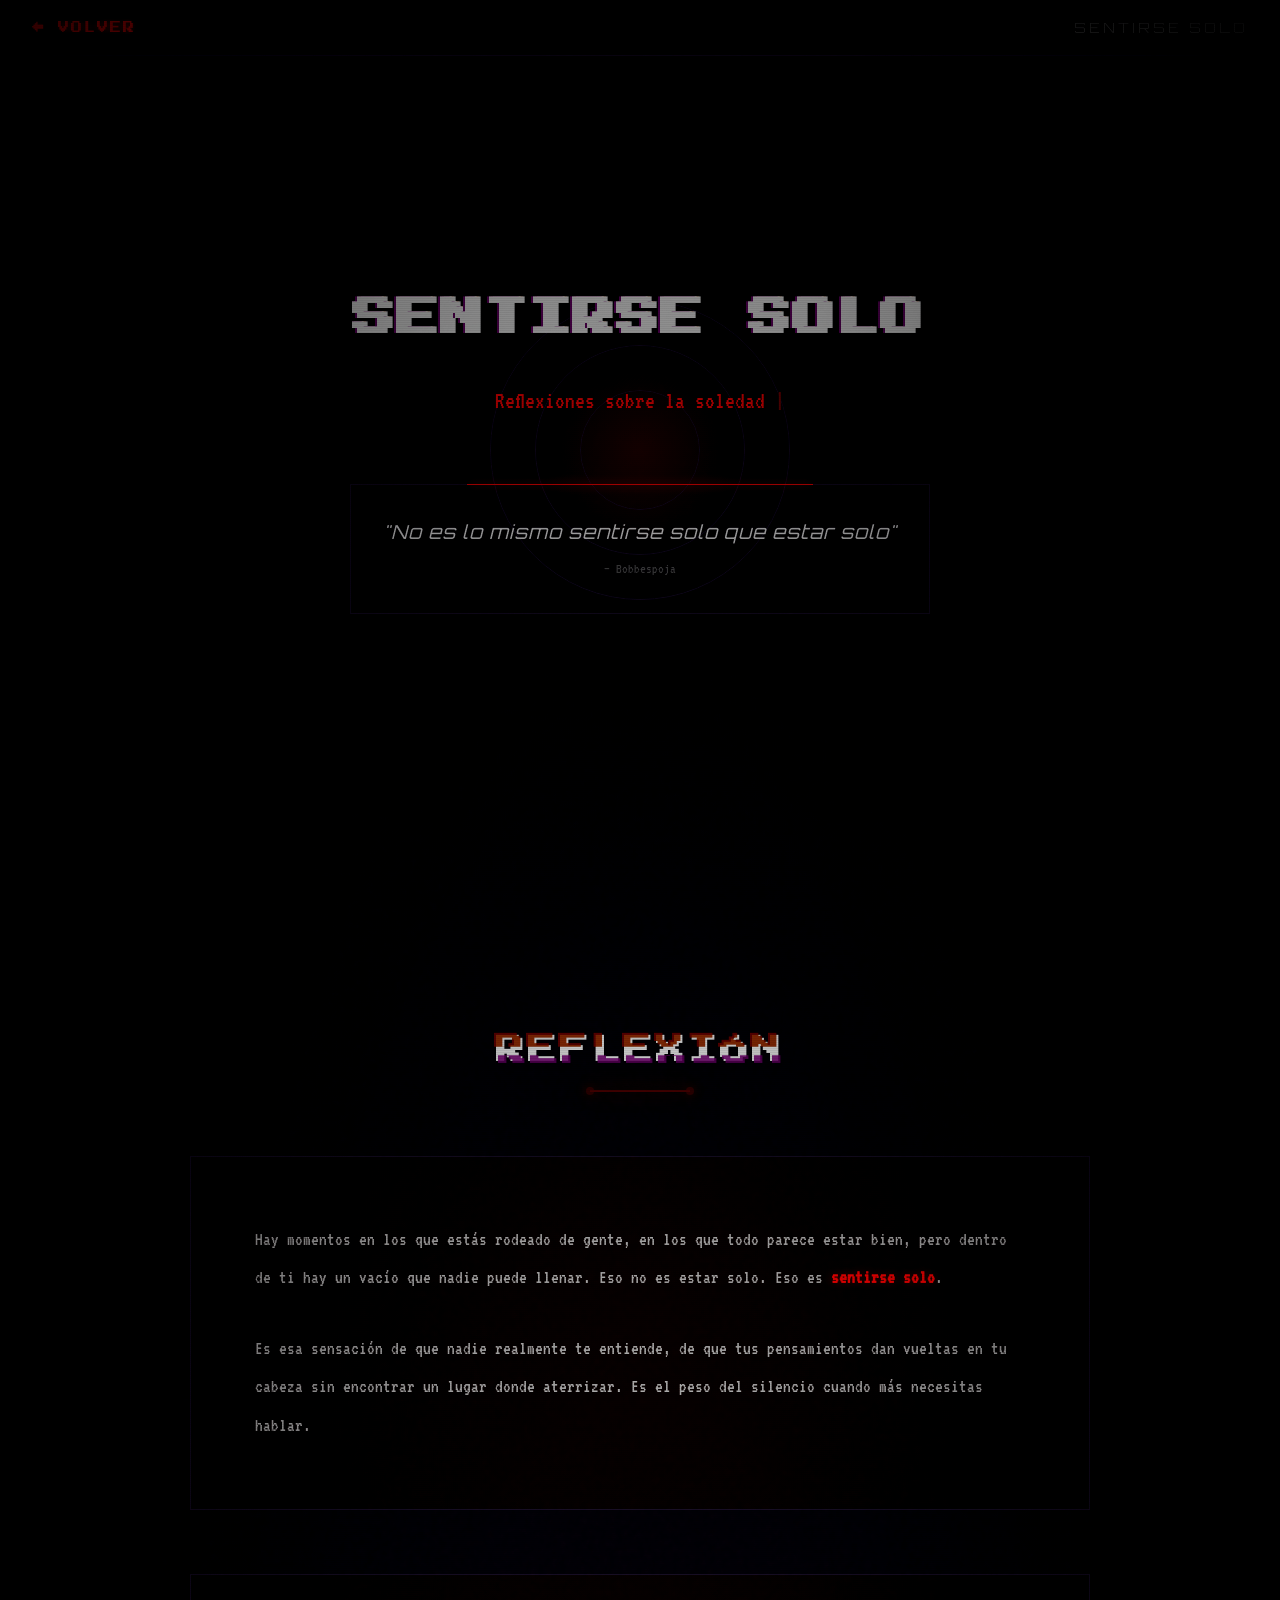
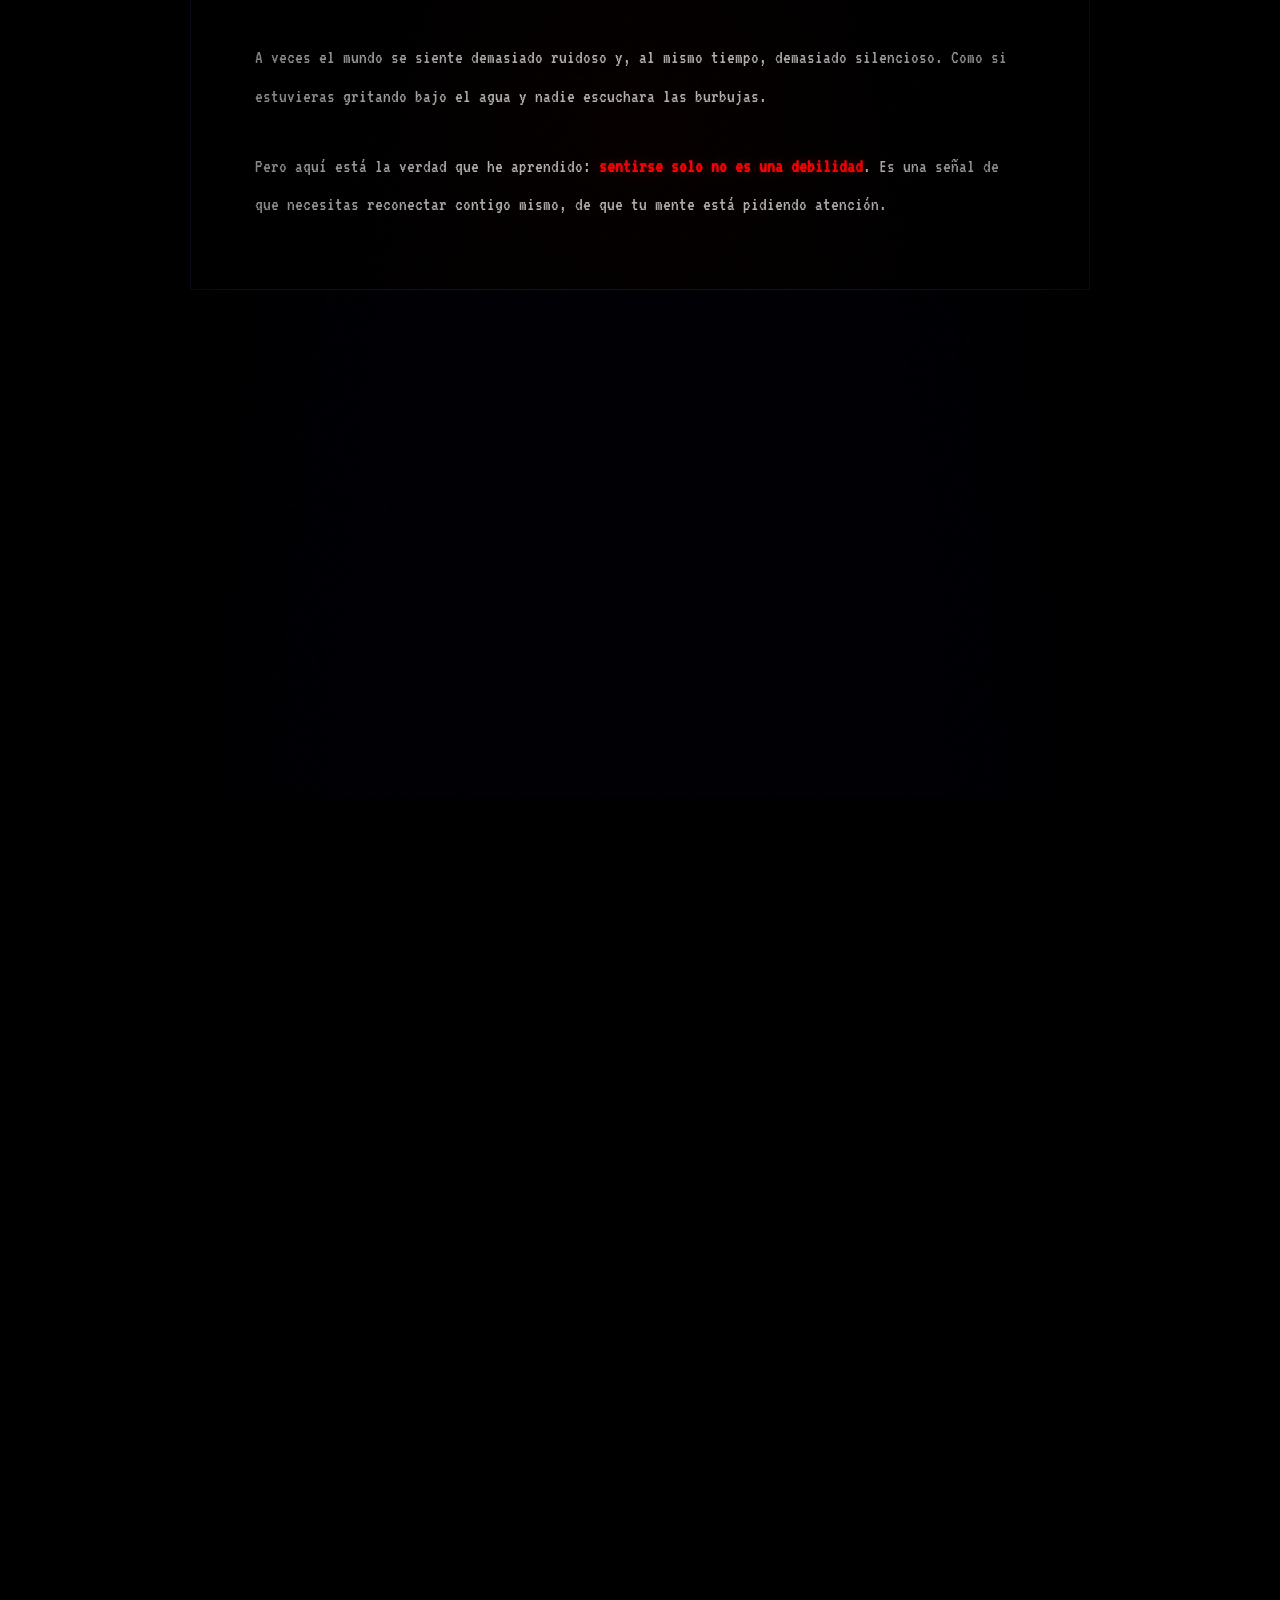
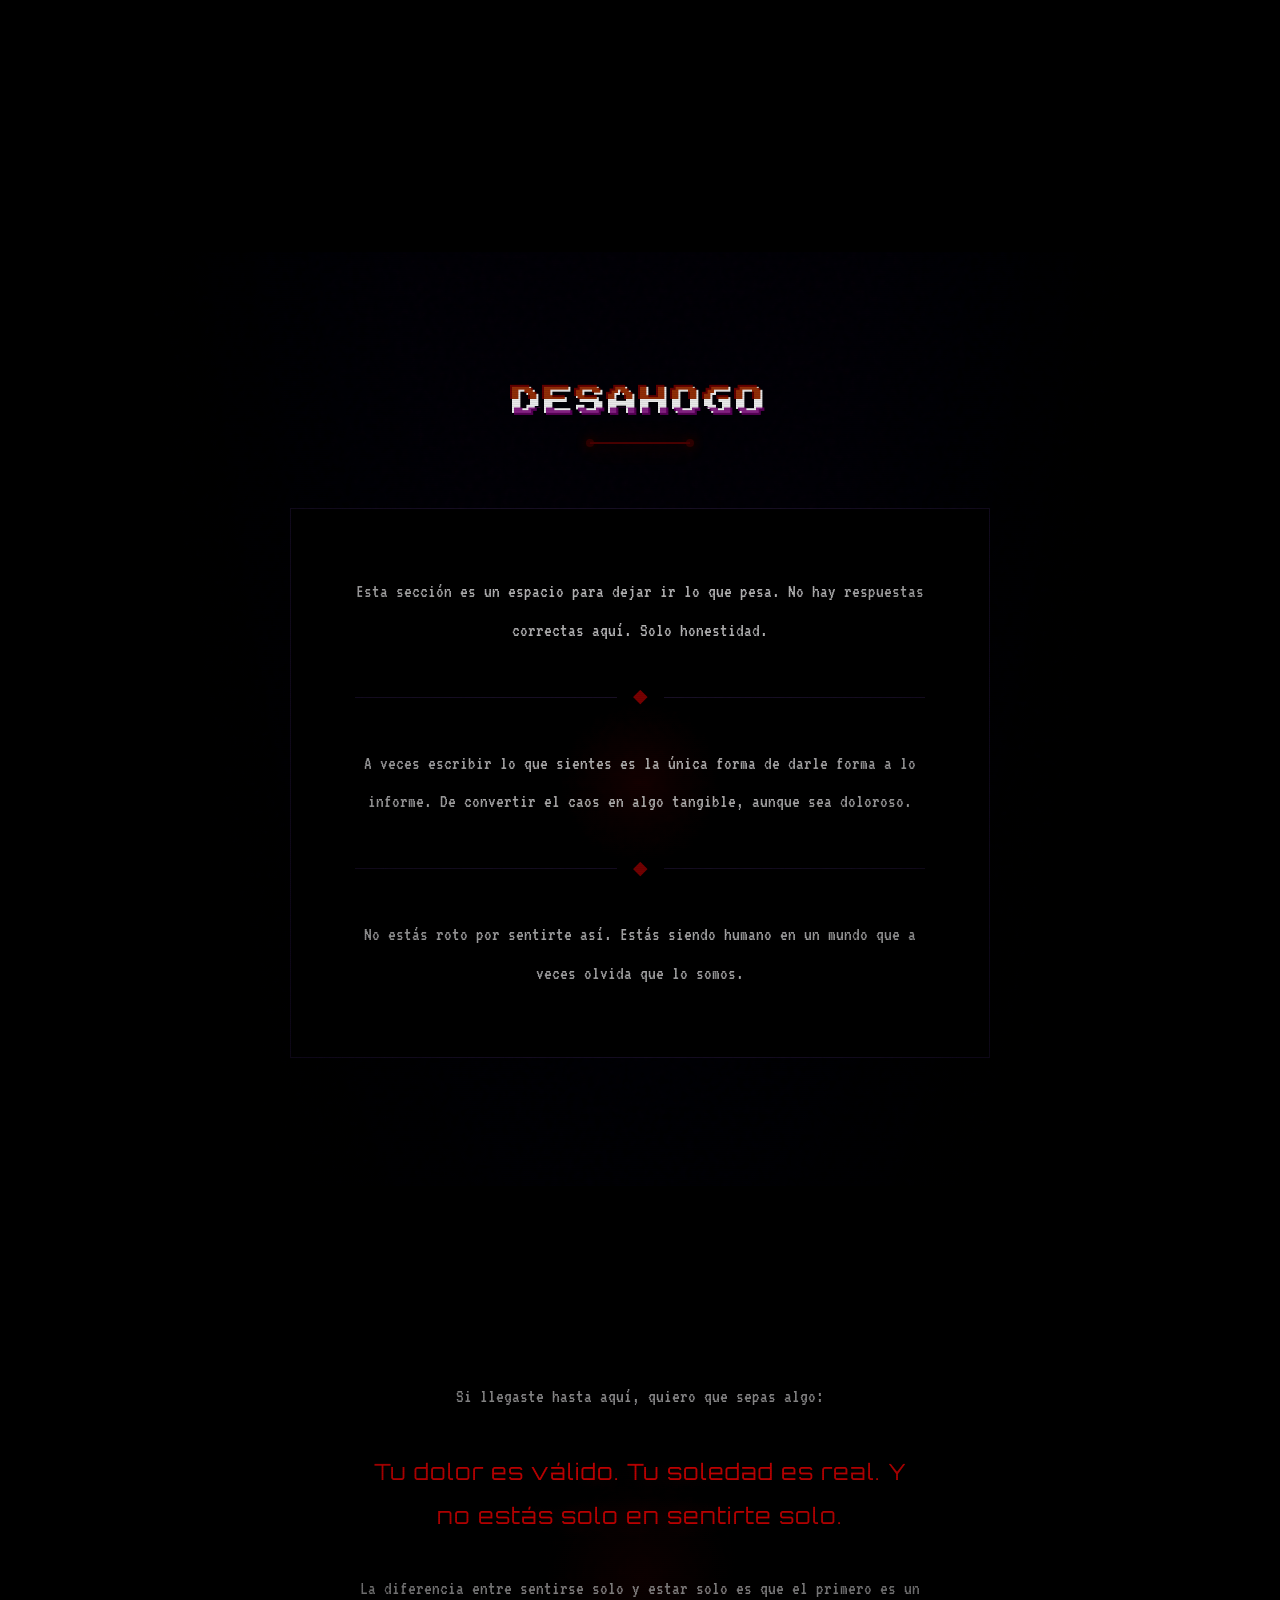
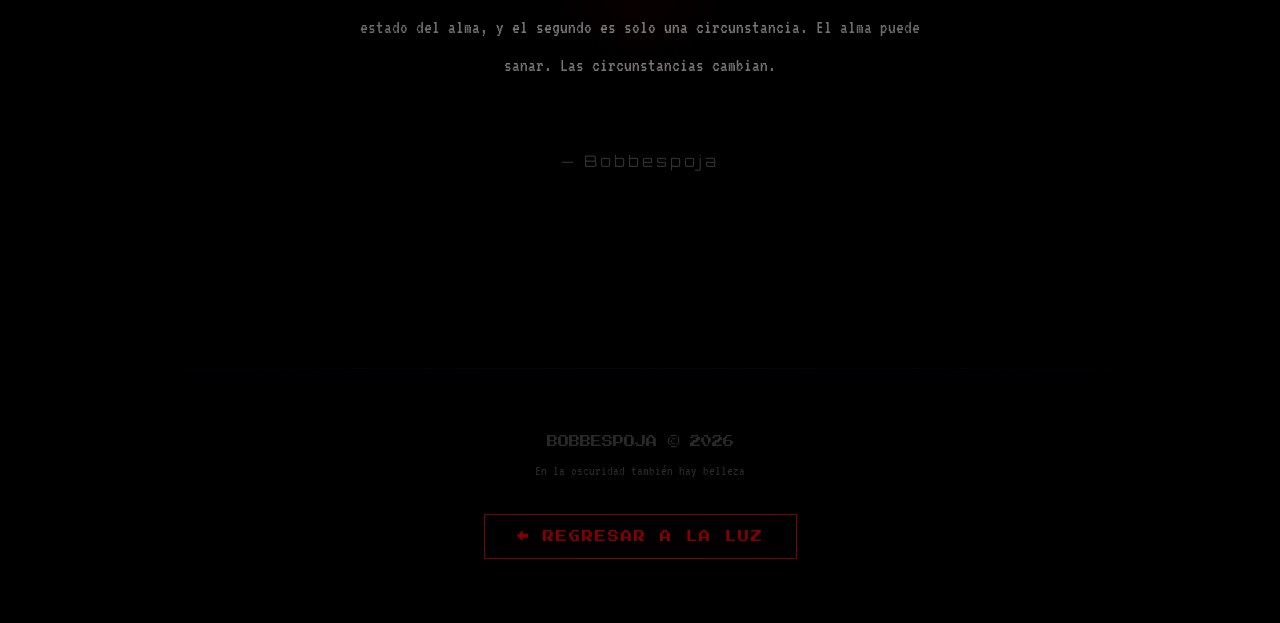
==== negative-page/html/index.html @ 1a0e8d16 "Add files via upload" ====
<!DOCTYPE html>
<html lang="es">
<head>
    <meta charset="UTF-8">
    <meta name="viewport" content="width=device-width, initial-scale=1.0">
    <title>BOBBESPOJA - SENTIRSE SOLO</title>
    <link rel="stylesheet" href="../css/reset.css">
    <link rel="stylesheet" href="../css/main.css">
    <link rel="stylesheet" href="../css/animations.css">
    <link rel="stylesheet" href="../css/glitch.css">
    <link rel="preconnect" href="https://fonts.googleapis.com">
    <link href="https://fonts.googleapis.com/css2?family=VT323&family=Press+Start+2P&family=Orbitron:wght@400;700;900&family=Creepster&display=swap" rel="stylesheet">
</head>
<body>
    <!-- Canvas de partículas oscuras -->
    <canvas id="particle-canvas"></canvas>

    <!-- Overlay de scanlines -->
    <div class="scanlines"></div>

    <!-- Overlay de vignette oscuro -->
    <div class="vignette-dark"></div>

    <!-- Overlay de estática -->
    <div class="static-overlay"></div>

    <!-- Barra de navegación -->
    <nav class="navbar">
        <a href="../../positive-page/html/index.html" class="nav-logo" data-text="← VOLVER">← VOLVER</a>
        <div class="nav-title">SENTIRSE SOLO</div>
    </nav>

    <!-- SECCIÓN HERO OSCURO -->
    <section id="home" class="hero-dark">
        <div class="hero-content">
            <h1 class="glitch-title-dark" data-text="SENTIRSE SOLO">SENTIRSE SOLO</h1>
            <p class="hero-subtitle-dark">
                <span class="typing-text-dark"></span>
                <span class="cursor-dark">|</span>
            </p>
            <div class="hero-quote">
                <p>"No es lo mismo sentirse solo que estar solo"</p>
                <span class="quote-author">— Bobbespoja</span>
            </div>
        </div>
        <div class="hero-visual-dark">
            <div class="void-orb"></div>
            <div class="void-rings">
                <div class="ring"></div>
                <div class="ring"></div>
                <div class="ring"></div>
            </div>
        </div>
    </section>

    <!-- SECCIÓN REFLEXIÓN -->
    <section id="reflection" class="reflection">
        <div class="section-header-dark">
            <h2 class="section-title-dark glitch-text" data-text="REFLEXIÓN">REFLEXIÓN</h2>
            <div class="section-line-dark"></div>
        </div>
        <div class="reflection-container">
            <div class="reflection-card">
                <div class="card-aura"></div>
                <div class="reflection-content">
                    <p class="reflection-text">
                        Hay momentos en los que estás rodeado de gente, en los que todo parece estar bien, pero dentro de ti hay un vacío que nadie puede llenar. Eso no es estar solo. Eso es <span class="highlight">sentirse solo</span>.
                    </p>
                    <p class="reflection-text">
                        Es esa sensación de que nadie realmente te entiende, de que tus pensamientos dan vueltas en tu cabeza sin encontrar un lugar donde aterrizar. Es el peso del silencio cuando más necesitas hablar.
                    </p>
                </div>
            </div>

            <div class="reflection-card">
                <div class="card-aura"></div>
                <div class="reflection-content">
                    <p class="reflection-text">
                        A veces el mundo se siente demasiado ruidoso y, al mismo tiempo, demasiado silencioso. Como si estuvieras gritando bajo el agua y nadie escuchara las burbujas.
                    </p>
                    <p class="reflection-text">
                        Pero aquí está la verdad que he aprendido: <span class="highlight">sentirse solo no es una debilidad</span>. Es una señal de que necesitas reconectar contigo mismo, de que tu mente está pidiendo atención.
                    </p>
                </div>
            </div>

            <div class="reflection-card">
                <div class="card-aura"></div>
                <div class="reflection-content">
                    <p class="reflection-text">
                        La soledad emocional es compleja. Puedes estar en una fiesta llena de gente riendo y, sin embargo, sentir que eres un espectador de tu propia vida.
                    </p>
                    <p class="reflection-text">
                        Es en esos momentos cuando más necesitamos ser honestos con nosotros mismos. Reconocer que algo no está bien es el primer paso para sanarlo.
                    </p>
                </div>
            </div>
        </div>
    </section>

    <!-- SECCIÓN PENSAMIENTOS -->
    <section id="thoughts" class="thoughts">
        <div class="section-header-dark">
            <h2 class="section-title-dark glitch-text" data-text="PENSAMIENTOS">PENSAMIENTOS</h2>
            <div class="section-line-dark"></div>
        </div>
        <div class="thoughts-container">
            <div class="thought-item">
                <div class="thought-number">01</div>
                <div class="thought-content">
                    <h3>LA MÁSCARA</h3>
                    <p>Aprendemos a sonreír cuando queremos llorar. A decir "estoy bien" cuando todo se derrumba. La máscara social nos protege, pero también nos encierra.</p>
                </div>
            </div>

            <div class="thought-item">
                <div class="thought-number">02</div>
                <div class="thought-content">
                    <h3>EL RUIDO INTERNO</h3>
                    <p>La mente puede ser tu mejor aliada o tu peor enemiga. Cuando los pensamientos negativos se acumulan sin salida, el silencio se vuelve ensordecedor.</p>
                </div>
            </div>

            <div class="thought-item">
                <div class="thought-number">03</div>
                <div class="thought-content">
                    <h3>LA EXPECTATIVA</h3>
                    <p>Sentimos que debemos ser fuertes siempre. Que mostrar vulnerabilidad es mostrar debilidad. Pero la verdadera fortaleza está en admitir que no estamos bien.</p>
                </div>
            </div>

            <div class="thought-item">
                <div class="thought-number">04</div>
                <div class="thought-content">
                    <h3>LA CONEXIÓN PERDIDA</h3>
                    <p>En una era de hiperconectividad, nunca hemos estado tan desconectados emocionalmente. Los likes no reemplazan las conversaciones reales.</p>
                </div>
            </div>

            <div class="thought-item">
                <div class="thought-number">05</div>
                <div class="thought-content">
                    <h3>EL CICLO</h3>
                    <p>La soledad puede volverse un ciclo: te sientes solo, te aíslas, te sientes más solo. Romper ese ciclo requiere un paso valiente hacia afuera.</p>
                </div>
            </div>

            <div class="thought-item">
                <div class="thought-number">06</div>
                <div class="thought-content">
                    <h3>LA ESPERANZA</h3>
                    <p>Incluso en la oscuridad más profunda, hay una chispa. El hecho de que estés leyendo esto significa que buscas entender, y eso ya es un comienzo.</p>
                </div>
            </div>
        </div>
    </section>

    <!-- SECCIÓN DESAHOGO -->
    <section id="vent" class="vent">
        <div class="section-header-dark">
            <h2 class="section-title-dark glitch-text" data-text="DESAHOGO">DESAHOGO</h2>
            <div class="section-line-dark"></div>
        </div>
        <div class="vent-container">
            <div class="vent-box">
                <div class="vent-glow"></div>
                <p class="vent-text">
                    Esta sección es un espacio para dejar ir lo que pesa. No hay respuestas correctas aquí. Solo honestidad.
                </p>
                <div class="vent-divider">
                    <span></span>
                    <span>◆</span>
                    <span></span>
                </div>
                <p class="vent-text">
                    A veces escribir lo que sientes es la única forma de darle forma a lo informe. De convertir el caos en algo tangible, aunque sea doloroso.
                </p>
                <div class="vent-divider">
                    <span></span>
                    <span>◆</span>
                    <span></span>
                </div>
                <p class="vent-text">
                    No estás roto por sentirte así. Estás siendo humano en un mundo que a veces olvida que lo somos.
                </p>
            </div>
        </div>
    </section>

    <!-- SECCIÓN MENSAJE FINAL -->
    <section id="message" class="message-final">
        <div class="message-container">
            <div class="message-glow"></div>
            <p class="message-text">
                Si llegaste hasta aquí, quiero que sepas algo:
            </p>
            <p class="message-text highlight-message">
                Tu dolor es válido. Tu soledad es real. Y no estás solo en sentirte solo.
            </p>
            <p class="message-text">
                La diferencia entre sentirse solo y estar solo es que el primero es un estado del alma, y el segundo es solo una circunstancia. El alma puede sanar. Las circunstancias cambian.
            </p>
            <div class="message-signature">
                <span>— Bobbespoja</span>
            </div>
        </div>
    </section>

    <!-- FOOTER OSCURO -->
    <footer class="footer-dark">
        <div class="footer-content">
            <p class="footer-text">BOBBESPOJA © 2026</p>
            <p class="footer-sub">En la oscuridad también hay belleza</p>
        </div>
        <a href="../../positive-page/html/index.html" class="back-link">
            <span>← REGRESAR A LA LUZ</span>
        </a>
    </footer>

    <!-- SCRIPTS -->
    <script src="../js/particles-dark.js"></script>
    <script src="../js/typing-dark.js"></script>
    <script src="../js/scroll-animations-dark.js"></script>
    <script src="../js/glitch-effects-dark.js"></script>
    <script src="../js/main-dark.js"></script>
</body>
</html>
---- negative-page/css/main.css ----
/* ============================================
   BOBBESPOJA - NEGATIVE MAIN CSS
   Estilo Oscuro / Yabujin Dark - Página Negativa
   ============================================ */

:root {
    /* Paleta de colores oscuros */
    --color-bg: #050508;
    --color-bg-secondary: #0a0a10;
    --color-primary: #8b0000;
    --color-secondary: #4a0080;
    --color-tertiary: #1a0033;
    --color-accent: #ff0040;
    --color-warm: #ff3300;
    --color-text: #b0b0b0;
    --color-text-dim: #555555;
    --color-text-bright: #e0e0e0;
    --color-border: #1a1a2e;

    /* Fuentes */
    --font-pixel: 'Press Start 2P', cursive;
    --font-mono: 'VT323', monospace;
    --font-futuristic: 'Orbitron', sans-serif;
    --font-creepy: 'Creepster', cursive;

    /* Espaciado */
    --space-xs: 0.5rem;
    --space-sm: 1rem;
    --space-md: 2rem;
    --space-lg: 4rem;
    --space-xl: 8rem;

    /* Transiciones */
    --transition-fast: 0.2s ease;
    --transition-medium: 0.4s ease;
    --transition-slow: 0.8s ease;
}

/* ===== BODY & OVERLAYS ===== */
body {
    background-color: var(--color-bg);
    color: var(--color-text);
    font-family: var(--font-mono);
    overflow-x: hidden;
    min-height: 100vh;
    position: relative;
}

/* Scanlines overlay */
.scanlines {
    position: fixed;
    top: 0;
    left: 0;
    width: 100%;
    height: 100%;
    pointer-events: none;
    z-index: 9999;
    background: repeating-linear-gradient(
        0deg,
        rgba(0, 0, 0, 0.15) 0px,
        rgba(0, 0, 0, 0.15) 1px,
        transparent 1px,
        transparent 2px
    );
    opacity: 0.4;
}

/* Vignette overlay oscuro */
.vignette-dark {
    position: fixed;
    top: 0;
    left: 0;
    width: 100%;
    height: 100%;
    pointer-events: none;
    z-index: 9998;
    background: radial-gradient(
        ellipse at center,
        transparent 0%,
        transparent 30%,
        rgba(0, 0, 0, 0.8) 100%
    );
}

/* Static overlay */
.static-overlay {
    position: fixed;
    top: 0;
    left: 0;
    width: 100%;
    height: 100%;
    pointer-events: none;
    z-index: 9997;
    opacity: 0.02;
    background-image: url("data:image/svg+xml,%3Csvg viewBox='0 0 200 200' xmlns='http://www.w3.org/2000/svg'%3E%3Cfilter id='noiseFilter'%3E%3CfeTurbulence type='fractalNoise' baseFrequency='0.9' numOctaves='4' stitchTiles='stitch'/%3E%3C/filter%3E%3Crect width='100%25' height='100%25' filter='url(%23noiseFilter)'/%3E%3C/svg%3E");
    animation: static-flicker 0.1s infinite;
}

@keyframes static-flicker {
    0%, 100% { opacity: 0.02; }
    50% { opacity: 0.03; }
}

/* Particle canvas */
#particle-canvas {
    position: fixed;
    top: 0;
    left: 0;
    width: 100%;
    height: 100%;
    z-index: 0;
    pointer-events: none;
}

/* ===== NAVBAR ===== */
.navbar {
    position: fixed;
    top: 0;
    left: 0;
    width: 100%;
    padding: var(--space-sm) var(--space-md);
    display: flex;
    justify-content: space-between;
    align-items: center;
    z-index: 1000;
    background: rgba(5, 5, 8, 0.9);
    backdrop-filter: blur(10px);
    border-bottom: 1px solid var(--color-border);
}

.nav-logo {
    font-family: var(--font-pixel);
    font-size: 0.7rem;
    color: var(--color-accent);
    text-shadow: 0 0 10px var(--color-accent);
    letter-spacing: 2px;
    transition: var(--transition-fast);
}

.nav-logo:hover {
    color: var(--color-primary);
    text-shadow: 0 0 20px var(--color-primary);
}

.nav-title {
    font-family: var(--font-futuristic);
    font-size: 0.9rem;
    color: var(--color-text-dim);
    letter-spacing: 3px;
}

/* ===== HERO DARK ===== */
.hero-dark {
    min-height: 100vh;
    display: flex;
    align-items: center;
    justify-content: center;
    position: relative;
    padding: var(--space-xl) var(--space-md);
    z-index: 1;
    background: linear-gradient(180deg, var(--color-bg) 0%, var(--color-bg-secondary) 100%);
}

.hero-content {
    text-align: center;
    max-width: 800px;
    position: relative;
    z-index: 2;
}

.glitch-title-dark {
    font-family: var(--font-pixel);
    font-size: clamp(1.2rem, 4vw, 2.5rem);
    color: var(--color-text-bright);
    margin-bottom: var(--space-md);
    position: relative;
    letter-spacing: 4px;
}

.hero-subtitle-dark {
    font-family: var(--font-mono);
    font-size: clamp(1rem, 3vw, 1.5rem);
    color: var(--color-text-dim);
    margin-bottom: var(--space-lg);
    min-height: 2rem;
}

.typing-text-dark {
    color: var(--color-accent);
}

.cursor-dark {
    color: var(--color-primary);
    animation: blink 1s infinite;
}

@keyframes blink {
    0%, 50% { opacity: 1; }
    51%, 100% { opacity: 0; }
}

.hero-quote {
    margin-top: var(--space-lg);
    padding: var(--space-md);
    border: 1px solid var(--color-border);
    position: relative;
}

.hero-quote::before {
    content: '';
    position: absolute;
    top: -1px;
    left: 20%;
    width: 60%;
    height: 1px;
    background: var(--color-accent);
    box-shadow: 0 0 10px var(--color-accent);
}

.hero-quote p {
    font-family: var(--font-futuristic);
    font-size: clamp(0.9rem, 2.5vw, 1.2rem);
    color: var(--color-text-bright);
    font-style: italic;
    letter-spacing: 1px;
    margin-bottom: var(--space-xs);
}

.quote-author {
    font-family: var(--font-mono);
    font-size: 0.9rem;
    color: var(--color-text-dim);
}

.hero-visual-dark {
    position: absolute;
    width: 100%;
    height: 100%;
    top: 0;
    left: 0;
    pointer-events: none;
    z-index: 1;
    display: flex;
    align-items: center;
    justify-content: center;
}

.void-orb {
    width: 200px;
    height: 200px;
    border-radius: 50%;
    background: radial-gradient(circle, var(--color-primary) 0%, transparent 70%);
    opacity: 0.3;
    animation: void-pulse 4s ease-in-out infinite;
}

@keyframes void-pulse {
    0%, 100% { transform: scale(1); opacity: 0.3; }
    50% { transform: scale(1.3); opacity: 0.1; }
}

.void-rings {
    position: absolute;
    width: 300px;
    height: 300px;
}

.ring {
    position: absolute;
    border: 1px solid var(--color-border);
    border-radius: 50%;
    top: 50%;
    left: 50%;
    transform: translate(-50%, -50%);
}

.ring:nth-child(1) {
    width: 100%;
    height: 100%;
    animation: ring-expand 6s ease-in-out infinite;
}

.ring:nth-child(2) {
    width: 70%;
    height: 70%;
    animation: ring-expand 6s ease-in-out infinite 2s;
}

.ring:nth-child(3) {
    width: 40%;
    height: 40%;
    animation: ring-expand 6s ease-in-out infinite 4s;
}

@keyframes ring-expand {
    0% { transform: translate(-50%, -50%) scale(0.8); opacity: 0.5; }
    50% { transform: translate(-50%, -50%) scale(1.2); opacity: 0.2; }
    100% { transform: translate(-50%, -50%) scale(0.8); opacity: 0.5; }
}

/* ===== SECTIONS GENERALES ===== */
section {
    padding: var(--space-xl) var(--space-md);
    position: relative;
    z-index: 1;
}

.section-header-dark {
    text-align: center;
    margin-bottom: var(--space-lg);
}

.section-title-dark {
    font-family: var(--font-pixel);
    font-size: clamp(1rem, 3.5vw, 1.8rem);
    color: var(--color-text-bright);
    margin-bottom: var(--space-sm);
    letter-spacing: 3px;
}

.section-line-dark {
    width: 100px;
    height: 2px;
    background: var(--color-primary);
    margin: 0 auto;
    box-shadow: 0 0 20px var(--color-primary);
    position: relative;
    opacity: 0.6;
}

.section-line-dark::before,
.section-line-dark::after {
    content: '';
    position: absolute;
    width: 8px;
    height: 8px;
    background: var(--color-primary);
    border-radius: 50%;
    top: 50%;
    transform: translateY(-50%);
    box-shadow: 0 0 10px var(--color-primary);
    opacity: 0.6;
}

.section-line-dark::before { left: -4px; }
.section-line-dark::after { right: -4px; }

/* ===== REFLECTION SECTION ===== */
.reflection {
    background: var(--color-bg-secondary);
}

.reflection-container {
    max-width: 900px;
    margin: 0 auto;
    display: flex;
    flex-direction: column;
    gap: var(--space-lg);
}

.reflection-card {
    position: relative;
    padding: var(--space-lg);
    border: 1px solid var(--color-border);
    background: var(--color-bg);
    overflow: hidden;
    transition: var(--transition-medium);
}

.reflection-card:hover {
    border-color: var(--color-primary);
    box-shadow: 0 0 30px rgba(139, 0, 0, 0.2);
}

.card-aura {
    position: absolute;
    top: -50%;
    left: -50%;
    width: 200%;
    height: 200%;
    background: radial-gradient(circle, rgba(139, 0, 0, 0.1) 0%, transparent 70%);
    animation: aura-rotate 10s linear infinite;
    pointer-events: none;
}

@keyframes aura-rotate {
    0% { transform: rotate(0deg); }
    100% { transform: rotate(360deg); }
}

.reflection-content {
    position: relative;
    z-index: 1;
}

.reflection-text {
    font-size: 1.2rem;
    line-height: 2;
    color: var(--color-text);
    margin-bottom: var(--space-md);
}

.reflection-text:last-child {
    margin-bottom: 0;
}

.reflection-text .highlight {
    color: var(--color-accent);
    text-shadow: 0 0 10px rgba(255, 0, 64, 0.3);
    font-weight: bold;
}

/* ===== THOUGHTS SECTION ===== */
.thoughts {
    background: var(--color-bg);
}

.thoughts-container {
    max-width: 1000px;
    margin: 0 auto;
    display: grid;
    grid-template-columns: repeat(auto-fit, minmax(300px, 1fr));
    gap: var(--space-md);
}

.thought-item {
    position: relative;
    padding: var(--space-md);
    border: 1px solid var(--color-border);
    background: var(--color-bg-secondary);
    transition: var(--transition-medium);
    overflow: hidden;
}

.thought-item::before {
    content: '';
    position: absolute;
    top: 0;
    left: 0;
    width: 3px;
    height: 100%;
    background: var(--color-primary);
    opacity: 0.5;
    transition: var(--transition-medium);
}

.thought-item:hover {
    border-color: var(--color-primary);
    transform: translateX(5px);
}

.thought-item:hover::before {
    opacity: 1;
    box-shadow: 0 0 10px var(--color-primary);
}

.thought-number {
    font-family: var(--font-futuristic);
    font-size: 2.5rem;
    color: var(--color-primary);
    opacity: 0.3;
    margin-bottom: var(--space-sm);
    letter-spacing: 2px;
}

.thought-content h3 {
    font-family: var(--font-futuristic);
    font-size: 1.1rem;
    color: var(--color-accent);
    margin-bottom: var(--space-sm);
    letter-spacing: 2px;
}

.thought-content p {
    color: var(--color-text-dim);
    font-size: 1rem;
    line-height: 1.8;
}

/* ===== VENT SECTION ===== */
.vent {
    background: var(--color-bg-secondary);
}

.vent-container {
    max-width: 700px;
    margin: 0 auto;
}

.vent-box {
    position: relative;
    padding: var(--space-lg);
    border: 1px solid var(--color-border);
    background: var(--color-bg);
    overflow: hidden;
}

.vent-glow {
    position: absolute;
    top: 50%;
    left: 50%;
    transform: translate(-50%, -50%);
    width: 200px;
    height: 200px;
    background: radial-gradient(circle, rgba(139, 0, 0, 0.2) 0%, transparent 70%);
    animation: vent-glow-pulse 4s ease-in-out infinite;
    pointer-events: none;
}

@keyframes vent-glow-pulse {
    0%, 100% { opacity: 0.3; }
    50% { opacity: 0.6; }
}

.vent-text {
    position: relative;
    z-index: 1;
    font-size: 1.2rem;
    line-height: 2;
    color: var(--color-text);
    text-align: center;
}

.vent-divider {
    display: flex;
    align-items: center;
    justify-content: center;
    gap: var(--space-sm);
    margin: var(--space-md) 0;
    position: relative;
    z-index: 1;
}

.vent-divider span:first-child,
.vent-divider span:last-child {
    flex: 1;
    height: 1px;
    background: var(--color-border);
}

.vent-divider span:nth-child(2) {
    color: var(--color-primary);
    font-size: 1.2rem;
}

/* ===== MESSAGE FINAL ===== */
.message-final {
    background: var(--color-bg);
    min-height: 60vh;
    display: flex;
    align-items: center;
    justify-content: center;
}

.message-container {
    max-width: 700px;
    text-align: center;
    padding: var(--space-lg);
    position: relative;
}

.message-glow {
    position: absolute;
    top: 50%;
    left: 50%;
    transform: translate(-50%, -50%);
    width: 300px;
    height: 300px;
    background: radial-gradient(circle, rgba(255, 0, 64, 0.1) 0%, transparent 70%);
    animation: message-glow 5s ease-in-out infinite;
    pointer-events: none;
}

@keyframes message-glow {
    0%, 100% { transform: translate(-50%, -50%) scale(1); opacity: 0.3; }
    50% { transform: translate(-50%, -50%) scale(1.3); opacity: 0.5; }
}

.message-text {
    position: relative;
    z-index: 1;
    font-size: 1.2rem;
    line-height: 2;
    color: var(--color-text);
    margin-bottom: var(--space-md);
}

.highlight-message {
    font-family: var(--font-futuristic);
    font-size: clamp(1rem, 3vw, 1.4rem);
    color: var(--color-accent);
    text-shadow: 0 0 20px rgba(255, 0, 64, 0.3);
    letter-spacing: 1px;
}

.message-signature {
    margin-top: var(--space-lg);
    position: relative;
    z-index: 1;
}

.message-signature span {
    font-family: var(--font-futuristic);
    font-size: 1rem;
    color: var(--color-text-dim);
    letter-spacing: 3px;
}

/* ===== FOOTER DARK ===== */
.footer-dark {
    padding: var(--space-lg) var(--space-md);
    text-align: center;
    background: var(--color-bg-secondary);
    border-top: 1px solid var(--color-border);
    position: relative;
}

.footer-text {
    font-family: var(--font-pixel);
    font-size: 0.7rem;
    color: var(--color-text-dim);
    margin-bottom: var(--space-xs);
}

.footer-sub {
    font-family: var(--font-mono);
    font-size: 0.9rem;
    color: var(--color-text-dim);
    margin-bottom: var(--space-md);
}

.back-link {
    display: inline-block;
    padding: 0.8rem 2rem;
    border: 1px solid var(--color-accent);
    color: var(--color-accent);
    font-family: var(--font-pixel);
    font-size: 0.7rem;
    transition: var(--transition-medium);
    letter-spacing: 2px;
}

.back-link:hover {
    background: var(--color-accent);
    color: var(--color-bg);
    box-shadow: 0 0 30px rgba(255, 0, 64, 0.3);
}

/* ===== RESPONSIVE ===== */
@media (max-width: 768px) {
    .thoughts-container {
        grid-template-columns: 1fr;
    }

    .reflection-card {
        padding: var(--space-md);
    }
}

/* ===== SCROLLBAR PERSONALIZADA ===== */
::-webkit-scrollbar {
    width: 8px;
}

::-webkit-scrollbar-track {
    background: var(--color-bg);
}

::-webkit-scrollbar-thumb {
    background: var(--color-primary);
    border-radius: 4px;
}

::-webkit-scrollbar-thumb:hover {
    background: var(--color-accent);
}
---- negative-page/css/animations.css ----
/* ============================================
   BOBBESPOJA - NEGATIVE ANIMATIONS CSS
   Animaciones oscuras y perturbadoras
   ============================================ */

/* ===== ENTRADA CON FADE UP ===== */
.fade-up {
    opacity: 0;
    transform: translateY(50px);
    transition: opacity 1s ease, transform 1s ease;
}

.fade-up.visible {
    opacity: 1;
    transform: translateY(0);
}

/* ===== ENTRADA CON FADE LEFT ===== */
.fade-left {
    opacity: 0;
    transform: translateX(-50px);
    transition: opacity 1s ease, transform 1s ease;
}

.fade-left.visible {
    opacity: 1;
    transform: translateX(0);
}

/* ===== ENTRADA CON FADE RIGHT ===== */
.fade-right {
    opacity: 0;
    transform: translateX(50px);
    transition: opacity 1s ease, transform 1s ease;
}

.fade-right.visible {
    opacity: 1;
    transform: translateX(0);
}

/* ===== ENTRADA CON SCALE ===== */
.scale-in {
    opacity: 0;
    transform: scale(0.9);
    transition: opacity 1.2s ease, transform 1.2s ease;
}

.scale-in.visible {
    opacity: 1;
    transform: scale(1);
}

/* ===== ENTRADA CON BLUR ===== */
.blur-in {
    opacity: 0;
    filter: blur(10px);
    transition: opacity 1.5s ease, filter 1.5s ease;
}

.blur-in.visible {
    opacity: 1;
    filter: blur(0);
}

/* ===== STAGGER DELAY ===== */
.stagger-children > * {
    opacity: 0;
    transform: translateY(30px);
    transition: opacity 0.8s ease, transform 0.8s ease;
}

.stagger-children.visible > *:nth-child(1) { transition-delay: 0s; opacity: 1; transform: translateY(0); }
.stagger-children.visible > *:nth-child(2) { transition-delay: 0.2s; opacity: 1; transform: translateY(0); }
.stagger-children.visible > *:nth-child(3) { transition-delay: 0.4s; opacity: 1; transform: translateY(0); }
.stagger-children.visible > *:nth-child(4) { transition-delay: 0.6s; opacity: 1; transform: translateY(0); }
.stagger-children.visible > *:nth-child(5) { transition-delay: 0.8s; opacity: 1; transform: translateY(0); }
.stagger-children.visible > *:nth-child(6) { transition-delay: 1s; opacity: 1; transform: translateY(0); }

/* ===== PULSE GLOW OSCURO ===== */
@keyframes pulse-glow-dark {
    0%, 100% {
        box-shadow: 0 0 20px rgba(139, 0, 0, 0.3);
    }
    50% {
        box-shadow: 0 0 40px rgba(139, 0, 0, 0.5), 0 0 60px rgba(74, 0, 128, 0.3);
    }
}

.pulse-glow-dark {
    animation: pulse-glow-dark 3s ease-in-out infinite;
}

/* ===== FLICKER OSCURO ===== */
@keyframes flicker-dark {
    0%, 100% { opacity: 1; }
    50% { opacity: 0.3; }
    52% { opacity: 1; }
    55% { opacity: 0.2; }
    56% { opacity: 1; }
    92% { opacity: 1; }
    93% { opacity: 0.1; }
    94% { opacity: 1; }
}

.flicker-dark {
    animation: flicker-dark 4s ease-in-out infinite;
}

/* ===== SHAKE SUTIL ===== */
@keyframes shake-subtle {
    0%, 100% { transform: translateX(0); }
    25% { transform: translateX(-2px); }
    75% { transform: translateX(2px); }
}

.shake-subtle {
    animation: shake-subtle 5s ease-in-out infinite;
}

/* ===== BREATHE ===== */
@keyframes breathe {
    0%, 100% { opacity: 0.5; transform: scale(1); }
    50% { opacity: 1; transform: scale(1.02); }
}

.breathe {
    animation: breathe 4s ease-in-out infinite;
}

/* ===== DISTORTION WAVE ===== */
@keyframes distortion-wave {
    0% { transform: translateX(0); }
    25% { transform: translateX(-3px); }
    50% { transform: translateX(3px); }
    75% { transform: translateX(-1px); }
    100% { transform: translateX(0); }
}

.distortion-wave {
    animation: distortion-wave 6s ease-in-out infinite;
}

/* ===== GLITCH TEXT REVEAL OSCURO ===== */
@keyframes glitch-reveal-dark {
    0% { 
        clip-path: inset(0 100% 0 0);
        transform: translateX(-10px);
        filter: blur(5px);
    }
    20% { 
        clip-path: inset(0 80% 0 0);
        transform: translateX(5px);
        filter: blur(3px);
    }
    40% { 
        clip-path: inset(0 60% 0 0);
        transform: translateX(-3px);
        filter: blur(2px);
    }
    60% { 
        clip-path: inset(0 40% 0 0);
        transform: translateX(2px);
        filter: blur(1px);
    }
    80% { 
        clip-path: inset(0 20% 0 0);
        transform: translateX(-1px);
        filter: blur(0);
    }
    100% { 
        clip-path: inset(0 0 0 0);
        transform: translateX(0);
        filter: blur(0);
    }
}

.glitch-reveal-dark {
    animation: glitch-reveal-dark 1.5s ease-out forwards;
}

/* ===== STATIC NOISE ===== */
@keyframes static-noise {
    0%, 100% { background-position: 0 0; }
    10% { background-position: -10px -10px; }
    20% { background-position: 10px 10px; }
    30% { background-position: -5px 5px; }
    40% { background-position: 5px -5px; }
    50% { background-position: -15px 15px; }
    60% { background-position: 15px -15px; }
    70% { background-position: -20px 20px; }
    80% { background-position: 20px -20px; }
    90% { background-position: -10px 10px; }
}

.static-noise {
    animation: static-noise 0.5s steps(10) infinite;
}

/* ===== VORTEX SPIN ===== */
@keyframes vortex-spin {
    0% { transform: rotate(0deg) scale(1); }
    50% { transform: rotate(180deg) scale(1.1); }
    100% { transform: rotate(360deg) scale(1); }
}

.vortex-spin {
    animation: vortex-spin 20s linear infinite;
}

/* ===== HEARTBEAT SLOW ===== */
@keyframes heartbeat-slow {
    0%, 100% { transform: scale(1); opacity: 0.5; }
    25% { transform: scale(1.05); opacity: 0.7; }
    50% { transform: scale(1); opacity: 0.5; }
    75% { transform: scale(1.03); opacity: 0.6; }
}

.heartbeat-slow {
    animation: heartbeat-slow 3s ease-in-out infinite;
}

/* ===== FLOAT UNSETTLED ===== */
@keyframes float-unsettled {
    0%, 100% { transform: translateY(0) rotate(0deg); }
    25% { transform: translateY(-10px) rotate(1deg); }
    50% { transform: translateY(5px) rotate(-1deg); }
    75% { transform: translateY(-5px) rotate(0.5deg); }
}

.float-unsettled {
    animation: float-unsettled 6s ease-in-out infinite;
}
---- negative-page/css/glitch.css ----
/* ============================================
   BOBBESPOJA - NEGATIVE GLITCH CSS
   Efectos de glitch oscuros y perturbadores
   ============================================ */

/* ===== GLITCH TITLE DARK ===== */
.glitch-title-dark {
    position: relative;
    display: inline-block;
}

.glitch-title-dark::before,
.glitch-title-dark::after {
    content: attr(data-text);
    position: absolute;
    top: 0;
    left: 0;
    width: 100%;
    height: 100%;
}

.glitch-title-dark::before {
    left: 2px;
    text-shadow: -2px 0 #8b0000;
    clip-path: inset(0 0 0 0);
    animation: glitch-dark-1 4s infinite linear alternate-reverse;
}

.glitch-title-dark::after {
    left: -2px;
    text-shadow: -2px 0 #4a0080;
    clip-path: inset(0 0 0 0);
    animation: glitch-dark-2 3s infinite linear alternate-reverse;
}

@keyframes glitch-dark-1 {
    0% { clip-path: inset(20% 0 80% 0); }
    20% { clip-path: inset(60% 0 10% 0); }
    40% { clip-path: inset(40% 0 50% 0); }
    60% { clip-path: inset(80% 0 5% 0); }
    80% { clip-path: inset(10% 0 70% 0); }
    100% { clip-path: inset(30% 0 20% 0); }
}

@keyframes glitch-dark-2 {
    0% { clip-path: inset(10% 0 60% 0); }
    20% { clip-path: inset(30% 0 20% 0); }
    40% { clip-path: inset(70% 0 10% 0); }
    60% { clip-path: inset(20% 0 50% 0); }
    80% { clip-path: inset(50% 0 30% 0); }
    100% { clip-path: inset(5% 0 80% 0); }
}

/* ===== GLITCH TEXT DARK ===== */
.glitch-text {
    position: relative;
    display: inline-block;
}

.glitch-text::before,
.glitch-text::after {
    content: attr(data-text);
    position: absolute;
    top: 0;
    left: 0;
    width: 100%;
    height: 100%;
    opacity: 0.8;
}

.glitch-text::before {
    color: #8b0000;
    animation: glitch-text-dark-1 5s infinite;
    clip-path: polygon(0 0, 100% 0, 100% 45%, 0 45%);
    transform: translate(-2px, -2px);
}

.glitch-text::after {
    color: #4a0080;
    animation: glitch-text-dark-2 4s infinite;
    clip-path: polygon(0 55%, 100% 55%, 100% 100%, 0 100%);
    transform: translate(2px, 2px);
}

@keyframes glitch-text-dark-1 {
    0%, 90%, 100% { transform: translate(0); }
    92% { transform: translate(-5px, 2px); }
    94% { transform: translate(5px, -2px); }
    96% { transform: translate(-3px, 0); }
    98% { transform: translate(3px, 0); }
}

@keyframes glitch-text-dark-2 {
    0%, 85%, 100% { transform: translate(0); }
    87% { transform: translate(5px, -2px); }
    89% { transform: translate(-5px, 2px); }
    91% { transform: translate(3px, 0); }
    93% { transform: translate(-3px, 0); }
}

/* ===== GLITCH SCAN DARK ===== */
.glitch-scan-dark {
    position: relative;
    overflow: hidden;
}

.glitch-scan-dark::after {
    content: '';
    position: absolute;
    top: 0;
    left: 0;
    width: 100%;
    height: 3px;
    background: #8b0000;
    box-shadow: 0 0 20px #8b0000;
    animation: scan-glitch-dark 3s linear infinite;
    opacity: 0.3;
}

@keyframes scan-glitch-dark {
    0% { top: -3px; }
    100% { top: 100%; }
}

/* ===== GLITCH COLOR SHIFT DARK ===== */
@keyframes color-shift-dark {
    0%, 100% { filter: hue-rotate(0deg) saturate(1); }
    25% { filter: hue-rotate(30deg) saturate(1.5); }
    50% { filter: hue-rotate(-30deg) saturate(0.8); }
    75% { filter: hue-rotate(15deg) saturate(1.2); }
}

.glitch-color-shift-dark {
    animation: color-shift-dark 5s ease-in-out infinite;
}

/* ===== GLITCH SCALE DARK ===== */
@keyframes glitch-scale-dark {
    0%, 100% { transform: scale(1); }
    90% { transform: scale(1); }
    92% { transform: scale(1.05); }
    94% { transform: scale(0.95); }
    96% { transform: scale(1.02); }
    98% { transform: scale(0.98); }
}

.glitch-scale-dark {
    animation: glitch-scale-dark 4s ease-in-out infinite;
}

/* ===== NOISE OVERLAY DARK ===== */
.noise-overlay-dark {
    position: fixed;
    top: 0;
    left: 0;
    width: 100%;
    height: 100%;
    pointer-events: none;
    z-index: 9996;
    opacity: 0.05;
    background-image: url("data:image/svg+xml,%3Csvg viewBox='0 0 200 200' xmlns='http://www.w3.org/2000/svg'%3E%3Cfilter id='noiseFilter'%3E%3CfeTurbulence type='fractalNoise' baseFrequency='0.9' numOctaves='4' stitchTiles='stitch'/%3E%3C/filter%3E%3Crect width='100%25' height='100%25' filter='url(%23noiseFilter)'/%3E%3C/svg%3E");
}

/* ===== GLITCH BORDER DARK ===== */
.glitch-border-dark {
    position: relative;
}

.glitch-border-dark::before {
    content: '';
    position: absolute;
    top: -2px;
    left: -2px;
    right: -2px;
    bottom: -2px;
    background: linear-gradient(
        45deg,
        #8b0000,
        #4a0080,
        #1a0033,
        #ff0040
    );
    z-index: -1;
    animation: glitch-border-dark 4s linear infinite;
    background-size: 400%;
    opacity: 0.5;
}

@keyframes glitch-border-dark {
    0% { background-position: 0% 50%; }
    50% { background-position: 100% 50%; }
    100% { background-position: 0% 50%; }
}
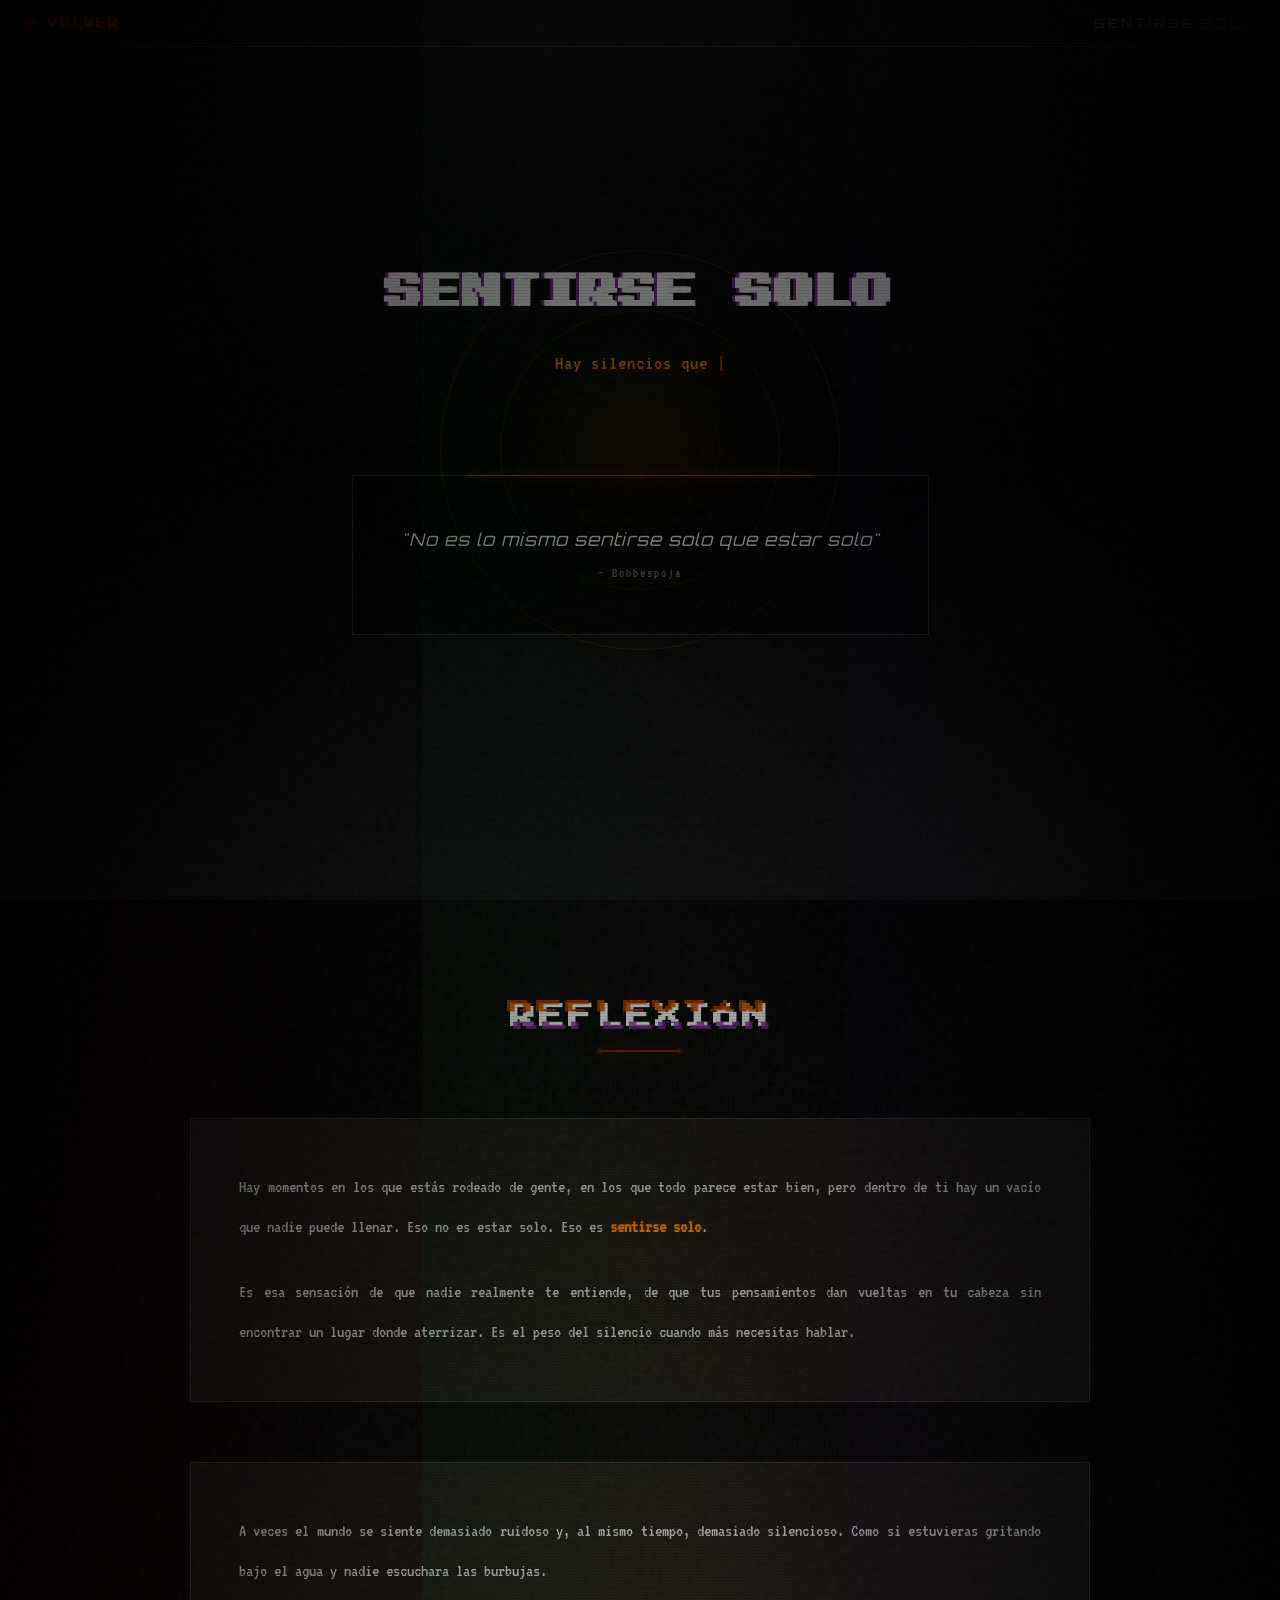
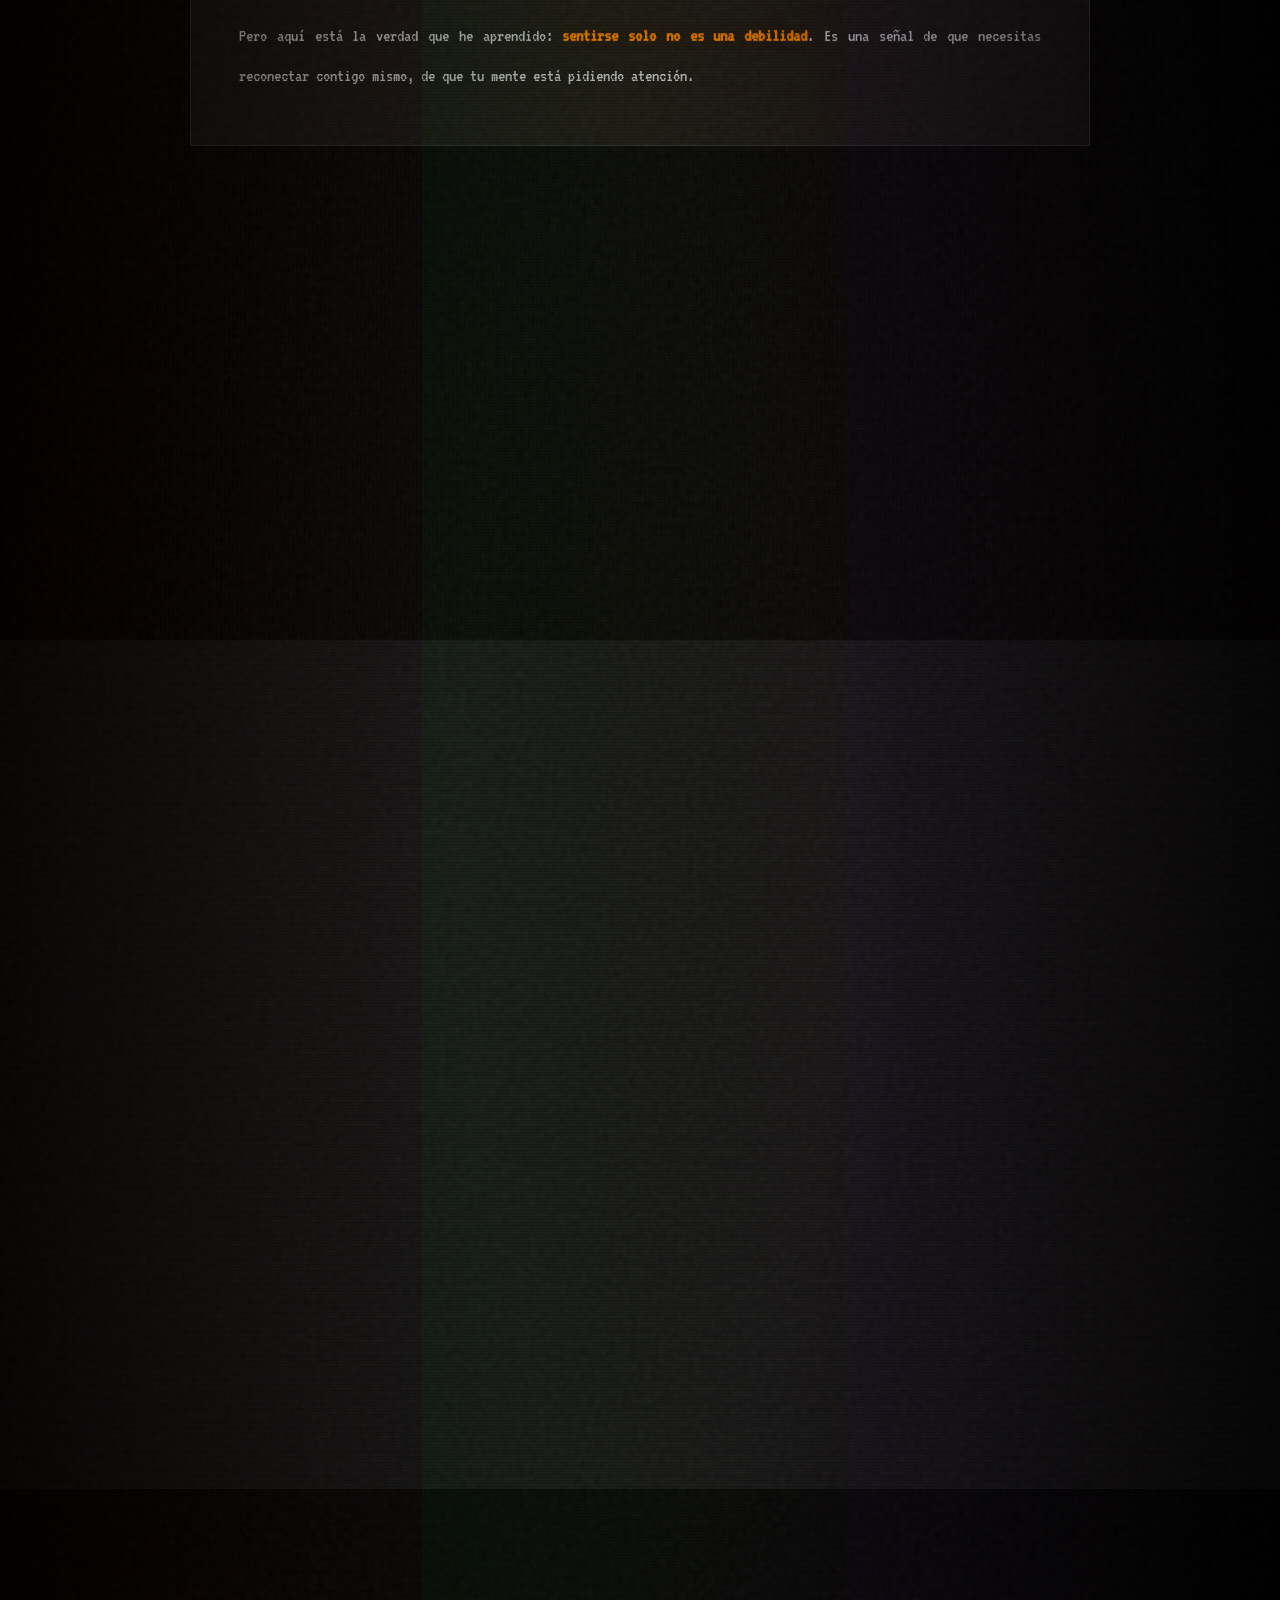
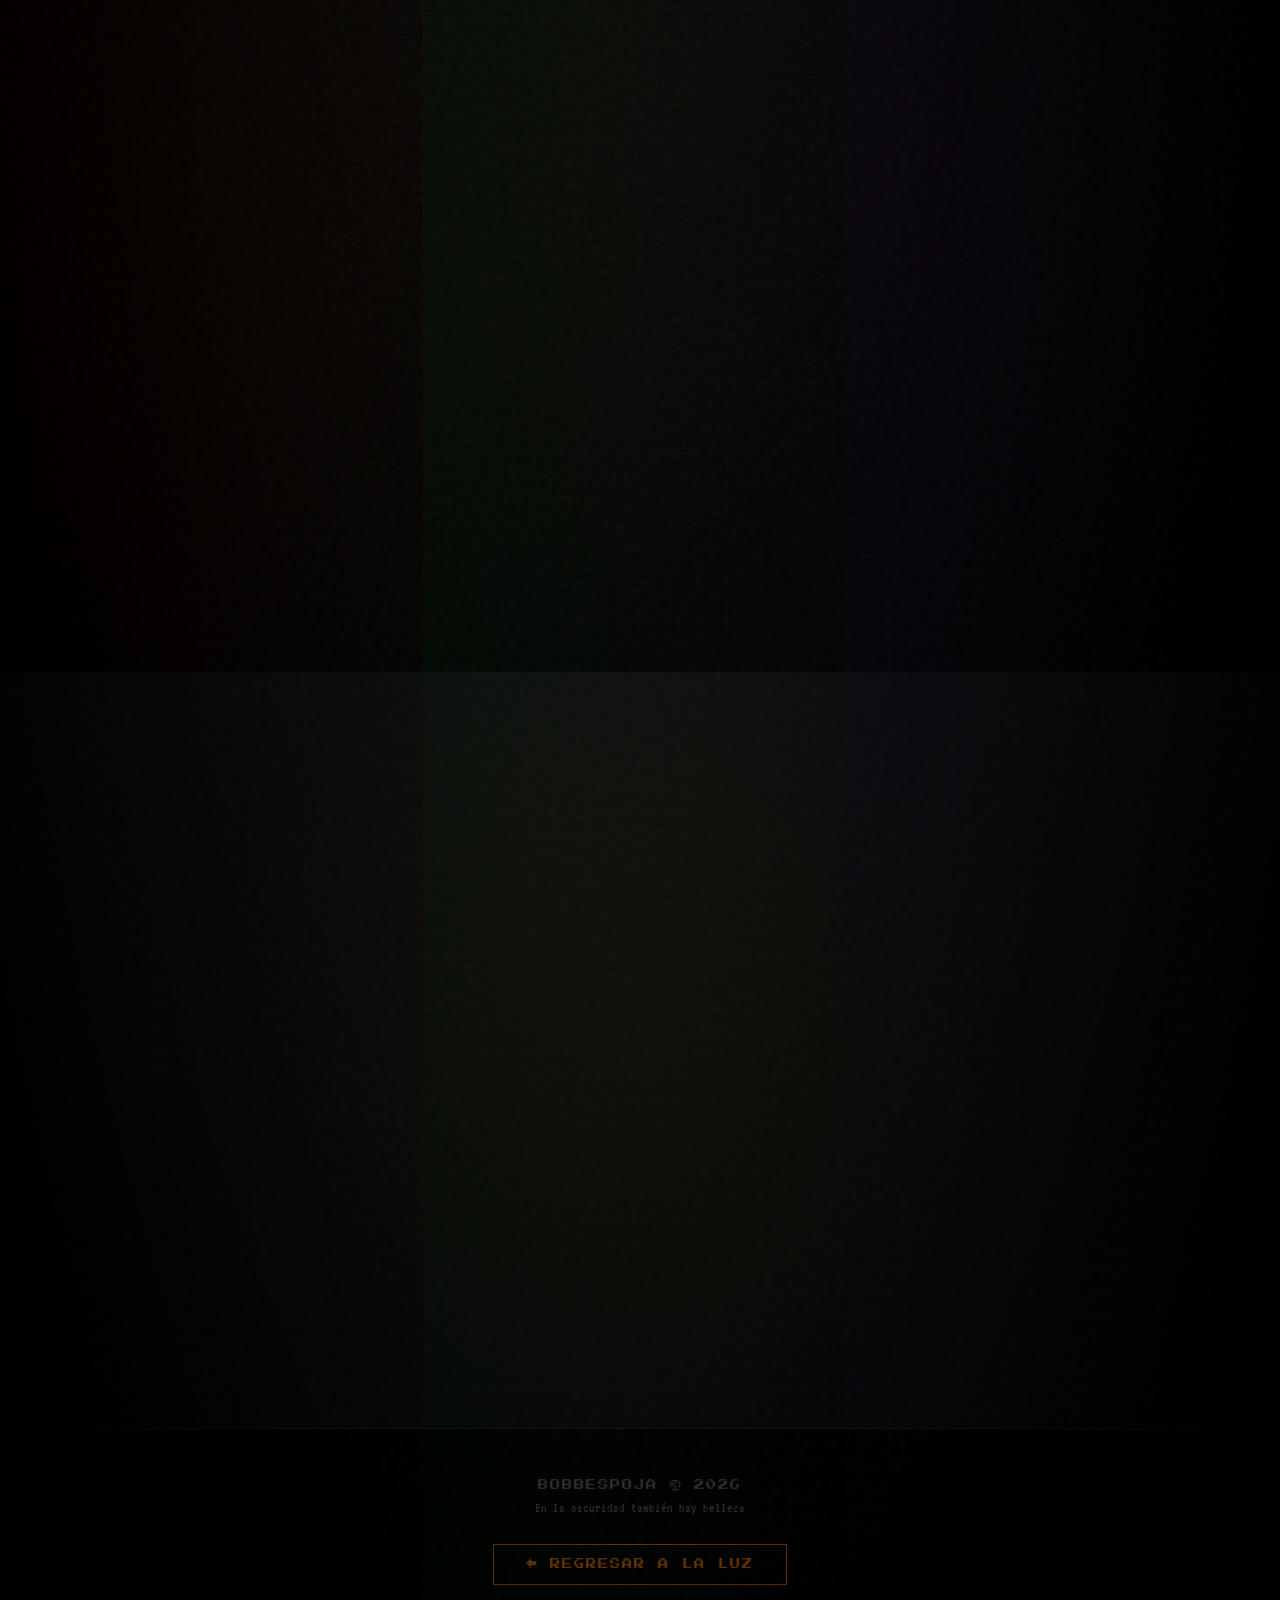
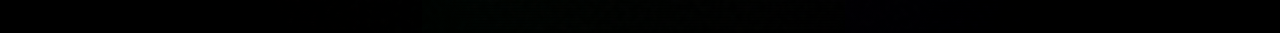
==== commit 7e009cb4: "Add files via upload" ====
--- a/negative-page/html/index.html
+++ b/negative-page/html/index.html
@@ -24,6 +24,9 @@
     <!-- Overlay de estática -->
     <div class="static-overlay"></div>
 
+    <!-- Overlay de aberración cromática -->
+    <div class="chromatic-overlay"></div>
+
     <!-- Barra de navegación -->
     <nav class="navbar">
         <a href="../../positive-page/html/index.html" class="nav-logo" data-text="← VOLVER">← VOLVER</a>
--- a/negative-page/css/main.css
+++ b/negative-page/css/main.css
@@ -1,39 +1,42 @@
 /* ============================================
-   BOBBESPOJA - NEGATIVE MAIN CSS
-   Estilo Oscuro / Yabujin Dark - Página Negativa
+   BOBBESPOJA - DISCOMFORT CORE MAIN CSS
+   Estética de inquietud, desasosiego visual
    ============================================ */
 
 :root {
-    /* Paleta de colores oscuros */
-    --color-bg: #050508;
-    --color-bg-secondary: #0a0a10;
-    --color-primary: #8b0000;
-    --color-secondary: #4a0080;
-    --color-tertiary: #1a0033;
-    --color-accent: #ff0040;
-    --color-warm: #ff3300;
-    --color-text: #b0b0b0;
-    --color-text-dim: #555555;
-    --color-text-bright: #e0e0e0;
-    --color-border: #1a1a2e;
-
-    /* Fuentes */
+    /* Paleta Discomfort Core - colores que "no pegan" */
+    --color-bg: #1a1a1a;
+    --color-bg-secondary: #0d0d0d;
+    --color-bg-tertiary: #262626;
+    --color-primary: #cc3300;
+    --color-secondary: #996600;
+    --color-tertiary: #663399;
+    --color-accent: #ff6600;
+    --color-sick: #99cc00;
+    --color-wrong: #ff3366;
+    --color-text: #b3b3b3;
+    --color-text-dim: #666666;
+    --color-text-bright: #d9d9d9;
+    --color-border: #333333;
+    --color-border-wrong: #cc3300;
+
+    /* Fuentes incómodas */
     --font-pixel: 'Press Start 2P', cursive;
     --font-mono: 'VT323', monospace;
     --font-futuristic: 'Orbitron', sans-serif;
     --font-creepy: 'Creepster', cursive;
 
-    /* Espaciado */
-    --space-xs: 0.5rem;
-    --space-sm: 1rem;
-    --space-md: 2rem;
-    --space-lg: 4rem;
-    --space-xl: 8rem;
-
-    /* Transiciones */
-    --transition-fast: 0.2s ease;
-    --transition-medium: 0.4s ease;
-    --transition-slow: 0.8s ease;
+    /* Espaciado desigual - intencionalmente incómodo */
+    --space-xs: 0.3rem;
+    --space-sm: 0.8rem;
+    --space-md: 1.5rem;
+    --space-lg: 3rem;
+    --space-xl: 6rem;
+
+    /* Transiciones lentas e incómodas */
+    --transition-fast: 0.5s cubic-bezier(0.4, 0, 0.2, 1);
+    --transition-medium: 0.8s cubic-bezier(0.7, 0, 0.3, 1);
+    --transition-slow: 1.5s cubic-bezier(0.9, 0, 0.1, 1);
 }
 
 /* ===== BODY & OVERLAYS ===== */
@@ -44,9 +47,10 @@
     overflow-x: hidden;
     min-height: 100vh;
     position: relative;
-}
-
-/* Scanlines overlay */
+    cursor: none;
+}
+
+/* Scanlines más densas - inquietantes */
 .scanlines {
     position: fixed;
     top: 0;
@@ -57,15 +61,22 @@
     z-index: 9999;
     background: repeating-linear-gradient(
         0deg,
-        rgba(0, 0, 0, 0.15) 0px,
-        rgba(0, 0, 0, 0.15) 1px,
+        rgba(0, 0, 0, 0.2) 0px,
+        rgba(0, 0, 0, 0.2) 1px,
         transparent 1px,
-        transparent 2px
+        transparent 3px
     );
-    opacity: 0.4;
-}
-
-/* Vignette overlay oscuro */
+    opacity: 0.5;
+    animation: scanlines-flicker 4s ease-in-out infinite;
+}
+
+@keyframes scanlines-flicker {
+    0%, 100% { opacity: 0.5; }
+    50% { opacity: 0.3; }
+    75% { opacity: 0.6; }
+}
+
+/* Vignette más agresiva */
 .vignette-dark {
     position: fixed;
     top: 0;
@@ -77,12 +88,12 @@
     background: radial-gradient(
         ellipse at center,
         transparent 0%,
-        transparent 30%,
-        rgba(0, 0, 0, 0.8) 100%
+        transparent 20%,
+        rgba(0, 0, 0, 0.9) 100%
     );
 }
 
-/* Static overlay */
+/* Static overlay más intenso */
 .static-overlay {
     position: fixed;
     top: 0;
@@ -91,14 +102,41 @@
     height: 100%;
     pointer-events: none;
     z-index: 9997;
-    opacity: 0.02;
+    opacity: 0.05;
     background-image: url("data:image/svg+xml,%3Csvg viewBox='0 0 200 200' xmlns='http://www.w3.org/2000/svg'%3E%3Cfilter id='noiseFilter'%3E%3CfeTurbulence type='fractalNoise' baseFrequency='0.9' numOctaves='4' stitchTiles='stitch'/%3E%3C/filter%3E%3Crect width='100%25' height='100%25' filter='url(%23noiseFilter)'/%3E%3C/svg%3E");
     animation: static-flicker 0.1s infinite;
 }
 
 @keyframes static-flicker {
-    0%, 100% { opacity: 0.02; }
-    50% { opacity: 0.03; }
+    0%, 100% { opacity: 0.05; }
+    50% { opacity: 0.08; }
+}
+
+/* Chromatic aberration overlay */
+.chromatic-overlay {
+    position: fixed;
+    top: 0;
+    left: 0;
+    width: 100%;
+    height: 100%;
+    pointer-events: none;
+    z-index: 9996;
+    background: linear-gradient(
+        90deg,
+        rgba(255, 0, 0, 0.03) 0%,
+        transparent 33%,
+        rgba(0, 255, 0, 0.03) 33%,
+        transparent 66%,
+        rgba(0, 0, 255, 0.03) 66%,
+        transparent 100%
+    );
+    animation: chromatic-shift 8s ease-in-out infinite;
+}
+
+@keyframes chromatic-shift {
+    0%, 100% { transform: translateX(0); }
+    25% { transform: translateX(2px); }
+    75% { transform: translateX(-2px); }
 }
 
 /* Particle canvas */
@@ -123,30 +161,55 @@
     justify-content: space-between;
     align-items: center;
     z-index: 1000;
-    background: rgba(5, 5, 8, 0.9);
-    backdrop-filter: blur(10px);
+    background: rgba(26, 26, 26, 0.95);
+    backdrop-filter: blur(5px);
     border-bottom: 1px solid var(--color-border);
+    animation: navbar-breathe 6s ease-in-out infinite;
+}
+
+@keyframes navbar-breathe {
+    0%, 100% { border-color: var(--color-border); }
+    50% { border-color: var(--color-border-wrong); }
 }
 
 .nav-logo {
     font-family: var(--font-pixel);
-    font-size: 0.7rem;
-    color: var(--color-accent);
-    text-shadow: 0 0 10px var(--color-accent);
+    font-size: 0.65rem;
+    color: var(--color-primary);
+    text-shadow: 0 0 10px var(--color-primary);
     letter-spacing: 2px;
     transition: var(--transition-fast);
+    animation: logo-flicker 5s ease-in-out infinite;
+}
+
+@keyframes logo-flicker {
+    0%, 90%, 100% { opacity: 1; }
+    92% { opacity: 0.3; }
+    94% { opacity: 1; }
+    96% { opacity: 0.5; }
+    98% { opacity: 1; }
 }
 
 .nav-logo:hover {
-    color: var(--color-primary);
-    text-shadow: 0 0 20px var(--color-primary);
+    color: var(--color-accent);
+    text-shadow: 0 0 20px var(--color-accent);
 }
 
 .nav-title {
     font-family: var(--font-futuristic);
-    font-size: 0.9rem;
+    font-size: 0.8rem;
     color: var(--color-text-dim);
     letter-spacing: 3px;
+    animation: title-glitch 7s ease-in-out infinite;
+}
+
+@keyframes title-glitch {
+    0%, 100% { transform: translateX(0); }
+    95% { transform: translateX(0); }
+    96% { transform: translateX(2px); }
+    97% { transform: translateX(-1px); }
+    98% { transform: translateX(1px); }
+    99% { transform: translateX(0); }
 }
 
 /* ===== HERO DARK ===== */
@@ -158,7 +221,8 @@
     position: relative;
     padding: var(--space-xl) var(--space-md);
     z-index: 1;
-    background: linear-gradient(180deg, var(--color-bg) 0%, var(--color-bg-secondary) 100%);
+    background: linear-gradient(180deg, var(--color-bg) 0%, var(--color-bg-secondary) 50%, var(--color-bg) 100%);
+    overflow: hidden;
 }
 
 .hero-content {
@@ -170,23 +234,40 @@
 
 .glitch-title-dark {
     font-family: var(--font-pixel);
-    font-size: clamp(1.2rem, 4vw, 2.5rem);
+    font-size: clamp(1rem, 3.5vw, 2.2rem);
     color: var(--color-text-bright);
     margin-bottom: var(--space-md);
     position: relative;
     letter-spacing: 4px;
+    animation: title-shake 10s ease-in-out infinite;
+}
+
+@keyframes title-shake {
+    0%, 100% { transform: translateX(0); }
+    90% { transform: translateX(0); }
+    91% { transform: translateX(-3px); }
+    92% { transform: translateX(3px); }
+    93% { transform: translateX(-2px); }
+    94% { transform: translateX(0); }
 }
 
 .hero-subtitle-dark {
     font-family: var(--font-mono);
-    font-size: clamp(1rem, 3vw, 1.5rem);
+    font-size: clamp(0.9rem, 2.5vw, 1.3rem);
     color: var(--color-text-dim);
     margin-bottom: var(--space-lg);
     min-height: 2rem;
+    letter-spacing: 1px;
 }
 
 .typing-text-dark {
     color: var(--color-accent);
+    animation: typing-flicker 3s ease-in-out infinite;
+}
+
+@keyframes typing-flicker {
+    0%, 100% { opacity: 1; }
+    50% { opacity: 0.7; }
 }
 
 .cursor-dark {
@@ -200,10 +281,17 @@
 }
 
 .hero-quote {
-    margin-top: var(--space-lg);
-    padding: var(--space-md);
+    margin-top: var(--space-xl);
+    padding: var(--space-lg);
     border: 1px solid var(--color-border);
     position: relative;
+    background: rgba(0, 0, 0, 0.3);
+    animation: quote-pulse 5s ease-in-out infinite;
+}
+
+@keyframes quote-pulse {
+    0%, 100% { border-color: var(--color-border); box-shadow: none; }
+    50% { border-color: var(--color-primary); box-shadow: 0 0 20px rgba(204, 51, 0, 0.1); }
 }
 
 .hero-quote::before {
@@ -213,23 +301,31 @@
     left: 20%;
     width: 60%;
     height: 1px;
-    background: var(--color-accent);
-    box-shadow: 0 0 10px var(--color-accent);
+    background: var(--color-primary);
+    box-shadow: 0 0 10px var(--color-primary);
+    animation: line-flicker 4s ease-in-out infinite;
+}
+
+@keyframes line-flicker {
+    0%, 100% { opacity: 1; }
+    50% { opacity: 0.3; }
 }
 
 .hero-quote p {
     font-family: var(--font-futuristic);
-    font-size: clamp(0.9rem, 2.5vw, 1.2rem);
+    font-size: clamp(0.85rem, 2.5vw, 1.1rem);
     color: var(--color-text-bright);
     font-style: italic;
     letter-spacing: 1px;
     margin-bottom: var(--space-xs);
+    line-height: 1.8;
 }
 
 .quote-author {
     font-family: var(--font-mono);
-    font-size: 0.9rem;
+    font-size: 0.85rem;
     color: var(--color-text-dim);
+    letter-spacing: 2px;
 }
 
 .hero-visual-dark {
@@ -246,23 +342,24 @@
 }
 
 .void-orb {
-    width: 200px;
-    height: 200px;
+    width: 250px;
+    height: 250px;
     border-radius: 50%;
     background: radial-gradient(circle, var(--color-primary) 0%, transparent 70%);
-    opacity: 0.3;
-    animation: void-pulse 4s ease-in-out infinite;
+    opacity: 0.15;
+    animation: void-pulse 5s ease-in-out infinite;
+    filter: blur(30px);
 }
 
 @keyframes void-pulse {
-    0%, 100% { transform: scale(1); opacity: 0.3; }
-    50% { transform: scale(1.3); opacity: 0.1; }
+    0%, 100% { transform: scale(1); opacity: 0.15; }
+    50% { transform: scale(1.4); opacity: 0.08; }
 }
 
 .void-rings {
     position: absolute;
-    width: 300px;
-    height: 300px;
+    width: 400px;
+    height: 400px;
 }
 
 .ring {
@@ -277,25 +374,31 @@
 .ring:nth-child(1) {
     width: 100%;
     height: 100%;
-    animation: ring-expand 6s ease-in-out infinite;
+    animation: ring-expand 8s ease-in-out infinite;
+    border-color: var(--color-primary);
+    opacity: 0.3;
 }
 
 .ring:nth-child(2) {
     width: 70%;
     height: 70%;
-    animation: ring-expand 6s ease-in-out infinite 2s;
+    animation: ring-expand 8s ease-in-out infinite 2.5s;
+    border-color: var(--color-secondary);
+    opacity: 0.2;
 }
 
 .ring:nth-child(3) {
     width: 40%;
     height: 40%;
-    animation: ring-expand 6s ease-in-out infinite 4s;
+    animation: ring-expand 8s ease-in-out infinite 5s;
+    border-color: var(--color-tertiary);
+    opacity: 0.15;
 }
 
 @keyframes ring-expand {
-    0% { transform: translate(-50%, -50%) scale(0.8); opacity: 0.5; }
-    50% { transform: translate(-50%, -50%) scale(1.2); opacity: 0.2; }
-    100% { transform: translate(-50%, -50%) scale(0.8); opacity: 0.5; }
+    0% { transform: translate(-50%, -50%) scale(0.8); opacity: 0.3; }
+    50% { transform: translate(-50%, -50%) scale(1.3); opacity: 0.1; }
+    100% { transform: translate(-50%, -50%) scale(0.8); opacity: 0.3; }
 }
 
 /* ===== SECTIONS GENERALES ===== */
@@ -308,46 +411,86 @@
 .section-header-dark {
     text-align: center;
     margin-bottom: var(--space-lg);
+    position: relative;
 }
 
 .section-title-dark {
     font-family: var(--font-pixel);
-    font-size: clamp(1rem, 3.5vw, 1.8rem);
+    font-size: clamp(0.9rem, 3vw, 1.6rem);
     color: var(--color-text-bright);
     margin-bottom: var(--space-sm);
     letter-spacing: 3px;
+    animation: section-glitch 8s ease-in-out infinite;
+}
+
+@keyframes section-glitch {
+    0%, 100% { transform: translateX(0); filter: none; }
+    92% { transform: translateX(0); filter: none; }
+    93% { transform: translateX(3px); filter: hue-rotate(90deg); }
+    94% { transform: translateX(-2px); filter: hue-rotate(-90deg); }
+    95% { transform: translateX(0); filter: none; }
 }
 
 .section-line-dark {
-    width: 100px;
+    width: 80px;
     height: 2px;
     background: var(--color-primary);
     margin: 0 auto;
-    box-shadow: 0 0 20px var(--color-primary);
-    position: relative;
-    opacity: 0.6;
+    box-shadow: 0 0 15px var(--color-primary);
+    position: relative;
+    opacity: 0.5;
+    animation: line-breathe 4s ease-in-out infinite;
+}
+
+@keyframes line-breathe {
+    0%, 100% { opacity: 0.5; width: 80px; }
+    50% { opacity: 0.8; width: 100px; }
 }
 
 .section-line-dark::before,
 .section-line-dark::after {
     content: '';
     position: absolute;
-    width: 8px;
-    height: 8px;
+    width: 6px;
+    height: 6px;
     background: var(--color-primary);
     border-radius: 50%;
     top: 50%;
     transform: translateY(-50%);
-    box-shadow: 0 0 10px var(--color-primary);
-    opacity: 0.6;
-}
-
-.section-line-dark::before { left: -4px; }
-.section-line-dark::after { right: -4px; }
+    box-shadow: 0 0 8px var(--color-primary);
+    opacity: 0.5;
+    animation: dot-flicker 3s ease-in-out infinite;
+}
+
+.section-line-dark::before { left: -3px; }
+.section-line-dark::after { right: -3px; animation-delay: 1.5s; }
+
+@keyframes dot-flicker {
+    0%, 100% { opacity: 0.5; }
+    50% { opacity: 1; }
+}
 
 /* ===== REFLECTION SECTION ===== */
 .reflection {
     background: var(--color-bg-secondary);
+    position: relative;
+}
+
+.reflection::before {
+    content: '';
+    position: absolute;
+    top: 0;
+    left: 0;
+    width: 100%;
+    height: 100%;
+    background: repeating-linear-gradient(
+        90deg,
+        transparent 0px,
+        transparent 2px,
+        rgba(204, 51, 0, 0.02) 2px,
+        rgba(204, 51, 0, 0.02) 4px
+    );
+    pointer-events: none;
 }
 
 .reflection-container {
@@ -355,7 +498,9 @@
     margin: 0 auto;
     display: flex;
     flex-direction: column;
-    gap: var(--space-lg);
+    gap: var(--space-xl);
+    position: relative;
+    z-index: 1;
 }
 
 .reflection-card {
@@ -365,11 +510,18 @@
     background: var(--color-bg);
     overflow: hidden;
     transition: var(--transition-medium);
+    animation: card-breathe 6s ease-in-out infinite;
+}
+
+@keyframes card-breathe {
+    0%, 100% { border-color: var(--color-border); }
+    50% { border-color: rgba(204, 51, 0, 0.5); }
 }
 
 .reflection-card:hover {
     border-color: var(--color-primary);
-    box-shadow: 0 0 30px rgba(139, 0, 0, 0.2);
+    box-shadow: 0 0 40px rgba(204, 51, 0, 0.15);
+    transform: translateY(-3px);
 }
 
 .card-aura {
@@ -378,8 +530,8 @@
     left: -50%;
     width: 200%;
     height: 200%;
-    background: radial-gradient(circle, rgba(139, 0, 0, 0.1) 0%, transparent 70%);
-    animation: aura-rotate 10s linear infinite;
+    background: radial-gradient(circle, rgba(204, 51, 0, 0.05) 0%, transparent 70%);
+    animation: aura-rotate 15s linear infinite;
     pointer-events: none;
 }
 
@@ -394,10 +546,12 @@
 }
 
 .reflection-text {
-    font-size: 1.2rem;
-    line-height: 2;
+    font-size: 1.15rem;
+    line-height: 2.2;
     color: var(--color-text);
     margin-bottom: var(--space-md);
+    text-align: justify;
+    hyphens: auto;
 }
 
 .reflection-text:last-child {
@@ -406,13 +560,37 @@
 
 .reflection-text .highlight {
     color: var(--color-accent);
-    text-shadow: 0 0 10px rgba(255, 0, 64, 0.3);
+    text-shadow: 0 0 15px rgba(255, 102, 0, 0.2);
     font-weight: bold;
+    animation: highlight-flicker 4s ease-in-out infinite;
+}
+
+@keyframes highlight-flicker {
+    0%, 100% { opacity: 1; }
+    50% { opacity: 0.7; }
 }
 
 /* ===== THOUGHTS SECTION ===== */
 .thoughts {
     background: var(--color-bg);
+    position: relative;
+}
+
+.thoughts::before {
+    content: '';
+    position: absolute;
+    top: 0;
+    left: 0;
+    width: 100%;
+    height: 100%;
+    background: repeating-linear-gradient(
+        0deg,
+        transparent 0px,
+        transparent 3px,
+        rgba(102, 51, 153, 0.02) 3px,
+        rgba(102, 51, 153, 0.02) 6px
+    );
+    pointer-events: none;
 }
 
 .thoughts-container {
@@ -421,6 +599,8 @@
     display: grid;
     grid-template-columns: repeat(auto-fit, minmax(300px, 1fr));
     gap: var(--space-md);
+    position: relative;
+    z-index: 1;
 }
 
 .thought-item {
@@ -430,6 +610,14 @@
     background: var(--color-bg-secondary);
     transition: var(--transition-medium);
     overflow: hidden;
+    animation: item-flicker 8s ease-in-out infinite;
+}
+
+@keyframes item-flicker {
+    0%, 100% { opacity: 1; }
+    95% { opacity: 1; }
+    96% { opacity: 0.8; }
+    97% { opacity: 1; }
 }
 
 .thought-item::before {
@@ -440,51 +628,77 @@
     width: 3px;
     height: 100%;
     background: var(--color-primary);
-    opacity: 0.5;
+    opacity: 0.4;
     transition: var(--transition-medium);
 }
 
 .thought-item:hover {
     border-color: var(--color-primary);
     transform: translateX(5px);
+    background: var(--color-bg-tertiary);
 }
 
 .thought-item:hover::before {
     opacity: 1;
-    box-shadow: 0 0 10px var(--color-primary);
+    box-shadow: 0 0 15px var(--color-primary);
+    width: 4px;
 }
 
 .thought-number {
     font-family: var(--font-futuristic);
-    font-size: 2.5rem;
+    font-size: 3rem;
     color: var(--color-primary);
-    opacity: 0.3;
+    opacity: 0.2;
     margin-bottom: var(--space-sm);
     letter-spacing: 2px;
+    line-height: 1;
+    animation: number-pulse 5s ease-in-out infinite;
+}
+
+@keyframes number-pulse {
+    0%, 100% { opacity: 0.2; }
+    50% { opacity: 0.4; }
 }
 
 .thought-content h3 {
     font-family: var(--font-futuristic);
-    font-size: 1.1rem;
+    font-size: 1rem;
     color: var(--color-accent);
     margin-bottom: var(--space-sm);
     letter-spacing: 2px;
+    text-transform: uppercase;
 }
 
 .thought-content p {
     color: var(--color-text-dim);
-    font-size: 1rem;
-    line-height: 1.8;
+    font-size: 0.95rem;
+    line-height: 1.9;
 }
 
 /* ===== VENT SECTION ===== */
 .vent {
     background: var(--color-bg-secondary);
+    position: relative;
+}
+
+.vent::before {
+    content: '';
+    position: absolute;
+    top: 0;
+    left: 0;
+    width: 100%;
+    height: 100%;
+    background: 
+        radial-gradient(circle at 20% 50%, rgba(204, 51, 0, 0.03) 0%, transparent 50%),
+        radial-gradient(circle at 80% 50%, rgba(102, 51, 153, 0.03) 0%, transparent 50%);
+    pointer-events: none;
 }
 
 .vent-container {
     max-width: 700px;
     margin: 0 auto;
+    position: relative;
+    z-index: 1;
 }
 
 .vent-box {
@@ -493,6 +707,12 @@
     border: 1px solid var(--color-border);
     background: var(--color-bg);
     overflow: hidden;
+    animation: vent-breathe 7s ease-in-out infinite;
+}
+
+@keyframes vent-breathe {
+    0%, 100% { border-color: var(--color-border); }
+    50% { border-color: rgba(204, 51, 0, 0.4); }
 }
 
 .vent-glow {
@@ -500,25 +720,26 @@
     top: 50%;
     left: 50%;
     transform: translate(-50%, -50%);
-    width: 200px;
-    height: 200px;
-    background: radial-gradient(circle, rgba(139, 0, 0, 0.2) 0%, transparent 70%);
-    animation: vent-glow-pulse 4s ease-in-out infinite;
+    width: 300px;
+    height: 300px;
+    background: radial-gradient(circle, rgba(204, 51, 0, 0.1) 0%, transparent 70%);
+    animation: vent-glow-pulse 6s ease-in-out infinite;
     pointer-events: none;
 }
 
 @keyframes vent-glow-pulse {
-    0%, 100% { opacity: 0.3; }
-    50% { opacity: 0.6; }
+    0%, 100% { opacity: 0.3; transform: translate(-50%, -50%) scale(1); }
+    50% { opacity: 0.6; transform: translate(-50%, -50%) scale(1.2); }
 }
 
 .vent-text {
     position: relative;
     z-index: 1;
-    font-size: 1.2rem;
-    line-height: 2;
+    font-size: 1.15rem;
+    line-height: 2.2;
     color: var(--color-text);
     text-align: center;
+    letter-spacing: 0.5px;
 }
 
 .vent-divider {
@@ -536,20 +757,45 @@
     flex: 1;
     height: 1px;
     background: var(--color-border);
+    animation: divider-pulse 4s ease-in-out infinite;
+}
+
+@keyframes divider-pulse {
+    0%, 100% { opacity: 0.3; }
+    50% { opacity: 0.7; }
 }
 
 .vent-divider span:nth-child(2) {
     color: var(--color-primary);
-    font-size: 1.2rem;
+    font-size: 1rem;
+    animation: diamond-rotate 4s linear infinite;
+}
+
+@keyframes diamond-rotate {
+    0% { transform: rotate(0deg); }
+    100% { transform: rotate(360deg); }
 }
 
 /* ===== MESSAGE FINAL ===== */
 .message-final {
     background: var(--color-bg);
-    min-height: 60vh;
+    min-height: 70vh;
     display: flex;
     align-items: center;
     justify-content: center;
+    position: relative;
+}
+
+.message-final::before {
+    content: '';
+    position: absolute;
+    top: 0;
+    left: 0;
+    width: 100%;
+    height: 100%;
+    background: 
+        radial-gradient(circle at 50% 50%, rgba(255, 102, 0, 0.05) 0%, transparent 60%);
+    pointer-events: none;
 }
 
 .message-container {
@@ -557,6 +803,7 @@
     text-align: center;
     padding: var(--space-lg);
     position: relative;
+    z-index: 1;
 }
 
 .message-glow {
@@ -564,46 +811,59 @@
     top: 50%;
     left: 50%;
     transform: translate(-50%, -50%);
-    width: 300px;
-    height: 300px;
-    background: radial-gradient(circle, rgba(255, 0, 64, 0.1) 0%, transparent 70%);
-    animation: message-glow 5s ease-in-out infinite;
+    width: 400px;
+    height: 400px;
+    background: radial-gradient(circle, rgba(255, 102, 0, 0.08) 0%, transparent 70%);
+    animation: message-glow 8s ease-in-out infinite;
     pointer-events: none;
 }
 
 @keyframes message-glow {
     0%, 100% { transform: translate(-50%, -50%) scale(1); opacity: 0.3; }
-    50% { transform: translate(-50%, -50%) scale(1.3); opacity: 0.5; }
+    50% { transform: translate(-50%, -50%) scale(1.4); opacity: 0.5; }
 }
 
 .message-text {
     position: relative;
     z-index: 1;
-    font-size: 1.2rem;
-    line-height: 2;
+    font-size: 1.15rem;
+    line-height: 2.2;
     color: var(--color-text);
     margin-bottom: var(--space-md);
 }
 
 .highlight-message {
     font-family: var(--font-futuristic);
-    font-size: clamp(1rem, 3vw, 1.4rem);
+    font-size: clamp(0.95rem, 2.5vw, 1.25rem);
     color: var(--color-accent);
-    text-shadow: 0 0 20px rgba(255, 0, 64, 0.3);
+    text-shadow: 0 0 25px rgba(255, 102, 0, 0.2);
     letter-spacing: 1px;
+    margin: var(--space-lg) 0;
+    animation: message-highlight 5s ease-in-out infinite;
+}
+
+@keyframes message-highlight {
+    0%, 100% { text-shadow: 0 0 25px rgba(255, 102, 0, 0.2); }
+    50% { text-shadow: 0 0 40px rgba(255, 102, 0, 0.4); }
 }
 
 .message-signature {
-    margin-top: var(--space-lg);
+    margin-top: var(--space-xl);
     position: relative;
     z-index: 1;
 }
 
 .message-signature span {
     font-family: var(--font-futuristic);
-    font-size: 1rem;
+    font-size: 0.9rem;
     color: var(--color-text-dim);
     letter-spacing: 3px;
+    animation: signature-flicker 6s ease-in-out infinite;
+}
+
+@keyframes signature-flicker {
+    0%, 100% { opacity: 1; }
+    50% { opacity: 0.6; }
 }
 
 /* ===== FOOTER DARK ===== */
@@ -613,37 +873,52 @@
     background: var(--color-bg-secondary);
     border-top: 1px solid var(--color-border);
     position: relative;
+    animation: footer-breathe 5s ease-in-out infinite;
+}
+
+@keyframes footer-breathe {
+    0%, 100% { border-color: var(--color-border); }
+    50% { border-color: rgba(204, 51, 0, 0.3); }
 }
 
 .footer-text {
     font-family: var(--font-pixel);
-    font-size: 0.7rem;
+    font-size: 0.65rem;
     color: var(--color-text-dim);
     margin-bottom: var(--space-xs);
+    letter-spacing: 2px;
 }
 
 .footer-sub {
     font-family: var(--font-mono);
-    font-size: 0.9rem;
+    font-size: 0.85rem;
     color: var(--color-text-dim);
     margin-bottom: var(--space-md);
+    letter-spacing: 1px;
 }
 
 .back-link {
     display: inline-block;
-    padding: 0.8rem 2rem;
+    padding: 0.7rem 2rem;
     border: 1px solid var(--color-accent);
     color: var(--color-accent);
     font-family: var(--font-pixel);
-    font-size: 0.7rem;
+    font-size: 0.65rem;
     transition: var(--transition-medium);
     letter-spacing: 2px;
+    animation: backlink-pulse 4s ease-in-out infinite;
+}
+
+@keyframes backlink-pulse {
+    0%, 100% { border-color: var(--color-accent); box-shadow: none; }
+    50% { border-color: var(--color-primary); box-shadow: 0 0 20px rgba(255, 102, 0, 0.2); }
 }
 
 .back-link:hover {
     background: var(--color-accent);
     color: var(--color-bg);
-    box-shadow: 0 0 30px rgba(255, 0, 64, 0.3);
+    box-shadow: 0 0 30px rgba(255, 102, 0, 0.3);
+    animation: none;
 }
 
 /* ===== RESPONSIVE ===== */
@@ -655,11 +930,20 @@
     .reflection-card {
         padding: var(--space-md);
     }
+
+    .hero-visual-dark {
+        display: none;
+    }
+
+    .void-rings {
+        width: 200px;
+        height: 200px;
+    }
 }
 
 /* ===== SCROLLBAR PERSONALIZADA ===== */
 ::-webkit-scrollbar {
-    width: 8px;
+    width: 6px;
 }
 
 ::-webkit-scrollbar-track {
@@ -668,9 +952,33 @@
 
 ::-webkit-scrollbar-thumb {
     background: var(--color-primary);
-    border-radius: 4px;
+    border-radius: 3px;
+    opacity: 0.5;
 }
 
 ::-webkit-scrollbar-thumb:hover {
     background: var(--color-accent);
 }
+
+/* ===== CUSTOM CURSOR ===== */
+.custom-cursor-dark {
+    position: fixed;
+    width: 20px;
+    height: 20px;
+    border: 2px solid var(--color-primary);
+    border-radius: 50%;
+    pointer-events: none;
+    z-index: 10000;
+    transition: transform 0.15s ease, border-color 0.3s ease;
+    mix-blend-mode: difference;
+}
+
+.custom-cursor-dot-dark {
+    position: fixed;
+    width: 4px;
+    height: 4px;
+    background: var(--color-primary);
+    border-radius: 50%;
+    pointer-events: none;
+    z-index: 10001;
+}
--- a/negative-page/css/animations.css
+++ b/negative-page/css/animations.css
@@ -1,13 +1,14 @@
 /* ============================================
-   BOBBESPOJA - NEGATIVE ANIMATIONS CSS
-   Animaciones oscuras y perturbadoras
+   BOBBESPOJA - DISCOMFORT CORE ANIMATIONS
+   Animaciones que generan inquietud
    ============================================ */
 
-/* ===== ENTRADA CON FADE UP ===== */
+/* ===== ENTRADA CON FADE UP LENTO ===== */
 .fade-up {
     opacity: 0;
-    transform: translateY(50px);
-    transition: opacity 1s ease, transform 1s ease;
+    transform: translateY(60px);
+    transition: opacity 1.2s cubic-bezier(0.7, 0, 0.3, 1), 
+                transform 1.2s cubic-bezier(0.7, 0, 0.3, 1);
 }
 
 .fade-up.visible {
@@ -18,8 +19,9 @@
 /* ===== ENTRADA CON FADE LEFT ===== */
 .fade-left {
     opacity: 0;
-    transform: translateX(-50px);
-    transition: opacity 1s ease, transform 1s ease;
+    transform: translateX(-60px);
+    transition: opacity 1.2s cubic-bezier(0.7, 0, 0.3, 1), 
+                transform 1.2s cubic-bezier(0.7, 0, 0.3, 1);
 }
 
 .fade-left.visible {
@@ -30,8 +32,9 @@
 /* ===== ENTRADA CON FADE RIGHT ===== */
 .fade-right {
     opacity: 0;
-    transform: translateX(50px);
-    transition: opacity 1s ease, transform 1s ease;
+    transform: translateX(60px);
+    transition: opacity 1.2s cubic-bezier(0.7, 0, 0.3, 1), 
+                transform 1.2s cubic-bezier(0.7, 0, 0.3, 1);
 }
 
 .fade-right.visible {
@@ -39,11 +42,12 @@
     transform: translateX(0);
 }
 
-/* ===== ENTRADA CON SCALE ===== */
+/* ===== ENTRADA CON SCALE INCOMODO ===== */
 .scale-in {
     opacity: 0;
-    transform: scale(0.9);
-    transition: opacity 1.2s ease, transform 1.2s ease;
+    transform: scale(0.85);
+    transition: opacity 1.5s cubic-bezier(0.9, 0, 0.1, 1), 
+                transform 1.5s cubic-bezier(0.9, 0, 0.1, 1);
 }
 
 .scale-in.visible {
@@ -51,11 +55,12 @@
     transform: scale(1);
 }
 
-/* ===== ENTRADA CON BLUR ===== */
+/* ===== ENTRADA CON BLUR LENTO ===== */
 .blur-in {
     opacity: 0;
-    filter: blur(10px);
-    transition: opacity 1.5s ease, filter 1.5s ease;
+    filter: blur(15px);
+    transition: opacity 2s cubic-bezier(0.7, 0, 0.3, 1), 
+                filter 2s cubic-bezier(0.7, 0, 0.3, 1);
 }
 
 .blur-in.visible {
@@ -63,110 +68,124 @@
     filter: blur(0);
 }
 
-/* ===== STAGGER DELAY ===== */
+/* ===== STAGGER DELAY LENTO ===== */
 .stagger-children > * {
     opacity: 0;
-    transform: translateY(30px);
-    transition: opacity 0.8s ease, transform 0.8s ease;
+    transform: translateY(40px);
+    transition: opacity 1s cubic-bezier(0.7, 0, 0.3, 1), 
+                transform 1s cubic-bezier(0.7, 0, 0.3, 1);
 }
 
 .stagger-children.visible > *:nth-child(1) { transition-delay: 0s; opacity: 1; transform: translateY(0); }
-.stagger-children.visible > *:nth-child(2) { transition-delay: 0.2s; opacity: 1; transform: translateY(0); }
-.stagger-children.visible > *:nth-child(3) { transition-delay: 0.4s; opacity: 1; transform: translateY(0); }
-.stagger-children.visible > *:nth-child(4) { transition-delay: 0.6s; opacity: 1; transform: translateY(0); }
-.stagger-children.visible > *:nth-child(5) { transition-delay: 0.8s; opacity: 1; transform: translateY(0); }
-.stagger-children.visible > *:nth-child(6) { transition-delay: 1s; opacity: 1; transform: translateY(0); }
-
-/* ===== PULSE GLOW OSCURO ===== */
+.stagger-children.visible > *:nth-child(2) { transition-delay: 0.25s; opacity: 1; transform: translateY(0); }
+.stagger-children.visible > *:nth-child(3) { transition-delay: 0.5s; opacity: 1; transform: translateY(0); }
+.stagger-children.visible > *:nth-child(4) { transition-delay: 0.75s; opacity: 1; transform: translateY(0); }
+.stagger-children.visible > *:nth-child(5) { transition-delay: 1s; opacity: 1; transform: translateY(0); }
+.stagger-children.visible > *:nth-child(6) { transition-delay: 1.25s; opacity: 1; transform: translateY(0); }
+
+/* ===== PULSE GLOW INQUIETO ===== */
 @keyframes pulse-glow-dark {
     0%, 100% {
-        box-shadow: 0 0 20px rgba(139, 0, 0, 0.3);
-    }
-    50% {
-        box-shadow: 0 0 40px rgba(139, 0, 0, 0.5), 0 0 60px rgba(74, 0, 128, 0.3);
+        box-shadow: 0 0 15px rgba(204, 51, 0, 0.2);
+    }
+    30% {
+        box-shadow: 0 0 30px rgba(204, 51, 0, 0.4), 0 0 50px rgba(102, 51, 153, 0.2);
+    }
+    60% {
+        box-shadow: 0 0 20px rgba(255, 102, 0, 0.3);
     }
 }
 
 .pulse-glow-dark {
-    animation: pulse-glow-dark 3s ease-in-out infinite;
-}
-
-/* ===== FLICKER OSCURO ===== */
+    animation: pulse-glow-dark 4s cubic-bezier(0.4, 0, 0.6, 1) infinite;
+}
+
+/* ===== FLICKER INQUIETO ===== */
 @keyframes flicker-dark {
     0%, 100% { opacity: 1; }
-    50% { opacity: 0.3; }
-    52% { opacity: 1; }
-    55% { opacity: 0.2; }
-    56% { opacity: 1; }
-    92% { opacity: 1; }
-    93% { opacity: 0.1; }
-    94% { opacity: 1; }
+    40% { opacity: 0.8; }
+    42% { opacity: 0.2; }
+    44% { opacity: 1; }
+    46% { opacity: 0.3; }
+    48% { opacity: 1; }
+    85% { opacity: 1; }
+    87% { opacity: 0.4; }
+    89% { opacity: 1; }
+    91% { opacity: 0.2; }
+    93% { opacity: 1; }
 }
 
 .flicker-dark {
-    animation: flicker-dark 4s ease-in-out infinite;
-}
-
-/* ===== SHAKE SUTIL ===== */
+    animation: flicker-dark 6s cubic-bezier(0.4, 0, 0.6, 1) infinite;
+}
+
+/* ===== SHAKE SUTIL E INQUIETO ===== */
 @keyframes shake-subtle {
-    0%, 100% { transform: translateX(0); }
-    25% { transform: translateX(-2px); }
-    75% { transform: translateX(2px); }
+    0%, 100% { transform: translateX(0) translateY(0); }
+    25% { transform: translateX(-2px) translateY(1px); }
+    50% { transform: translateX(1px) translateY(-1px); }
+    75% { transform: translateX(-1px) translateY(0); }
 }
 
 .shake-subtle {
-    animation: shake-subtle 5s ease-in-out infinite;
-}
-
-/* ===== BREATHE ===== */
+    animation: shake-subtle 7s cubic-bezier(0.4, 0, 0.6, 1) infinite;
+}
+
+/* ===== BREATHE INQUIETO ===== */
 @keyframes breathe {
-    0%, 100% { opacity: 0.5; transform: scale(1); }
-    50% { opacity: 1; transform: scale(1.02); }
+    0%, 100% { opacity: 0.6; transform: scale(1); }
+    33% { opacity: 1; transform: scale(1.01); }
+    66% { opacity: 0.7; transform: scale(0.99); }
 }
 
 .breathe {
-    animation: breathe 4s ease-in-out infinite;
+    animation: breathe 5s cubic-bezier(0.4, 0, 0.6, 1) infinite;
 }
 
 /* ===== DISTORTION WAVE ===== */
 @keyframes distortion-wave {
-    0% { transform: translateX(0); }
-    25% { transform: translateX(-3px); }
-    50% { transform: translateX(3px); }
-    75% { transform: translateX(-1px); }
-    100% { transform: translateX(0); }
+    0% { transform: translateX(0) skewX(0deg); }
+    20% { transform: translateX(-3px) skewX(0.5deg); }
+    40% { transform: translateX(2px) skewX(-0.3deg); }
+    60% { transform: translateX(-1px) skewX(0.2deg); }
+    80% { transform: translateX(3px) skewX(-0.4deg); }
+    100% { transform: translateX(0) skewX(0deg); }
 }
 
 .distortion-wave {
-    animation: distortion-wave 6s ease-in-out infinite;
-}
-
-/* ===== GLITCH TEXT REVEAL OSCURO ===== */
+    animation: distortion-wave 8s cubic-bezier(0.4, 0, 0.6, 1) infinite;
+}
+
+/* ===== GLITCH TEXT REVEAL ===== */
 @keyframes glitch-reveal-dark {
     0% { 
         clip-path: inset(0 100% 0 0);
-        transform: translateX(-10px);
+        transform: translateX(-15px);
+        filter: blur(8px);
+    }
+    15% { 
+        clip-path: inset(0 80% 0 0);
+        transform: translateX(8px);
         filter: blur(5px);
     }
-    20% { 
-        clip-path: inset(0 80% 0 0);
-        transform: translateX(5px);
+    30% { 
+        clip-path: inset(0 60% 0 0);
+        transform: translateX(-5px);
         filter: blur(3px);
     }
-    40% { 
-        clip-path: inset(0 60% 0 0);
-        transform: translateX(-3px);
-        filter: blur(2px);
+    45% { 
+        clip-path: inset(0 40% 0 0);
+        transform: translateX(3px);
+        filter: blur(1px);
     }
     60% { 
-        clip-path: inset(0 40% 0 0);
-        transform: translateX(2px);
-        filter: blur(1px);
-    }
-    80% { 
         clip-path: inset(0 20% 0 0);
-        transform: translateX(-1px);
+        transform: translateX(-2px);
         filter: blur(0);
+    }
+    75% { 
+        clip-path: inset(0 10% 0 0);
+        transform: translateX(1px);
     }
     100% { 
         clip-path: inset(0 0 0 0);
@@ -176,58 +195,146 @@
 }
 
 .glitch-reveal-dark {
-    animation: glitch-reveal-dark 1.5s ease-out forwards;
+    animation: glitch-reveal-dark 2s cubic-bezier(0.7, 0, 0.3, 1) forwards;
 }
 
 /* ===== STATIC NOISE ===== */
 @keyframes static-noise {
     0%, 100% { background-position: 0 0; }
-    10% { background-position: -10px -10px; }
-    20% { background-position: 10px 10px; }
-    30% { background-position: -5px 5px; }
-    40% { background-position: 5px -5px; }
-    50% { background-position: -15px 15px; }
-    60% { background-position: 15px -15px; }
-    70% { background-position: -20px 20px; }
-    80% { background-position: 20px -20px; }
-    90% { background-position: -10px 10px; }
+    10% { background-position: -15px -15px; }
+    20% { background-position: 15px 15px; }
+    30% { background-position: -8px 8px; }
+    40% { background-position: 8px -8px; }
+    50% { background-position: -20px 20px; }
+    60% { background-position: 20px -20px; }
+    70% { background-position: -12px 12px; }
+    80% { background-position: 12px -12px; }
+    90% { background-position: -15px 15px; }
 }
 
 .static-noise {
     animation: static-noise 0.5s steps(10) infinite;
 }
 
-/* ===== VORTEX SPIN ===== */
+/* ===== VORTEX SPIN LENTO ===== */
 @keyframes vortex-spin {
     0% { transform: rotate(0deg) scale(1); }
-    50% { transform: rotate(180deg) scale(1.1); }
+    50% { transform: rotate(180deg) scale(1.05); }
     100% { transform: rotate(360deg) scale(1); }
 }
 
 .vortex-spin {
-    animation: vortex-spin 20s linear infinite;
+    animation: vortex-spin 25s linear infinite;
 }
 
 /* ===== HEARTBEAT SLOW ===== */
 @keyframes heartbeat-slow {
-    0%, 100% { transform: scale(1); opacity: 0.5; }
-    25% { transform: scale(1.05); opacity: 0.7; }
-    50% { transform: scale(1); opacity: 0.5; }
-    75% { transform: scale(1.03); opacity: 0.6; }
+    0%, 100% { transform: scale(1); opacity: 0.4; }
+    15% { transform: scale(1.03); opacity: 0.6; }
+    30% { transform: scale(1); opacity: 0.4; }
+    45% { transform: scale(1.02); opacity: 0.5; }
+    60% { transform: scale(1); opacity: 0.4; }
 }
 
 .heartbeat-slow {
-    animation: heartbeat-slow 3s ease-in-out infinite;
+    animation: heartbeat-slow 4s cubic-bezier(0.4, 0, 0.6, 1) infinite;
 }
 
 /* ===== FLOAT UNSETTLED ===== */
 @keyframes float-unsettled {
     0%, 100% { transform: translateY(0) rotate(0deg); }
-    25% { transform: translateY(-10px) rotate(1deg); }
-    50% { transform: translateY(5px) rotate(-1deg); }
-    75% { transform: translateY(-5px) rotate(0.5deg); }
+    20% { transform: translateY(-8px) rotate(0.5deg); }
+    40% { transform: translateY(4px) rotate(-0.5deg); }
+    60% { transform: translateY(-4px) rotate(0.3deg); }
+    80% { transform: translateY(6px) rotate(-0.3deg); }
 }
 
 .float-unsettled {
-    animation: float-unsettled 6s ease-in-out infinite;
-}
+    animation: float-unsettled 8s cubic-bezier(0.4, 0, 0.6, 1) infinite;
+}
+
+/* ===== SCAN LINE ===== */
+@keyframes scan-line {
+    0% { top: -2px; }
+    100% { top: 100%; }
+}
+
+.scan-line {
+    position: absolute;
+    width: 100%;
+    height: 2px;
+    background: var(--color-primary);
+    box-shadow: 0 0 15px var(--color-primary);
+    animation: scan-line 4s linear infinite;
+    opacity: 0.3;
+}
+
+/* ===== WOBBLE ===== */
+@keyframes wobble {
+    0%, 100% { transform: rotate(0deg); }
+    25% { transform: rotate(1deg); }
+    50% { transform: rotate(-1deg); }
+    75% { transform: rotate(0.5deg); }
+}
+
+.wobble {
+    animation: wobble 6s ease-in-out infinite;
+}
+
+/* ===== COLOR SHIFT SICK ===== */
+@keyframes color-shift-sick {
+    0%, 100% { filter: hue-rotate(0deg) saturate(1); }
+    25% { filter: hue-rotate(15deg) saturate(1.3); }
+    50% { filter: hue-rotate(-10deg) saturate(0.8); }
+    75% { filter: hue-rotate(5deg) saturate(1.1); }
+}
+
+.color-shift-sick {
+    animation: color-shift-sick 10s ease-in-out infinite;
+}
+
+/* ===== JITTER ===== */
+@keyframes jitter {
+    0%, 100% { transform: translate(0, 0); }
+    10% { transform: translate(-1px, 1px); }
+    20% { transform: translate(1px, -1px); }
+    30% { transform: translate(-1px, 0); }
+    40% { transform: translate(0, 1px); }
+    50% { transform: translate(1px, 0); }
+    60% { transform: translate(0, -1px); }
+    70% { transform: translate(-1px, 1px); }
+    80% { transform: translate(1px, -1px); }
+    90% { transform: translate(0, 0); }
+}
+
+.jitter {
+    animation: jitter 0.3s steps(10) infinite;
+    animation-play-state: paused;
+}
+
+.jitter:hover {
+    animation-play-state: running;
+}
+
+/* ===== GLITCH FLIP ===== */
+@keyframes glitch-flip {
+    0%, 95%, 100% { transform: rotateY(0); }
+    96% { transform: rotateY(180deg); }
+    97% { transform: rotateY(0); }
+    98% { transform: rotateY(180deg); }
+    99% { transform: rotateY(0); }
+}
+
+.glitch-flip {
+    animation: glitch-flip 8s ease-in-out infinite;
+}
+
+/* ===== TEXT SHADOW FLICKER ===== */
+@keyframes text-shadow-flicker {
+    0%, 100% { text-shadow: 0 0 10px rgba(204, 51, 0, 0.3); }
+    50% { text-shadow: 0 0 20px rgba(204, 51, 0, 0.5), 0 0 40px rgba(102, 51, 153, 0.2); }
+}
+
+.text-shadow-flicker {
+    animation: text-shadow-flicker 3s ease-in-out infinite;
+}
--- a/negative-page/css/glitch.css
+++ b/negative-page/css/glitch.css
@@ -1,6 +1,6 @@
 /* ============================================
-   BOBBESPOJA - NEGATIVE GLITCH CSS
-   Efectos de glitch oscuros y perturbadores
+   BOBBESPOJA - DISCOMFORT CORE GLITCH CSS
+   Efectos de glitch inquietantes
    ============================================ */
 
 /* ===== GLITCH TITLE DARK ===== */
@@ -20,38 +20,48 @@
 }
 
 .glitch-title-dark::before {
-    left: 2px;
-    text-shadow: -2px 0 #8b0000;
+    left: 3px;
+    text-shadow: -3px 0 #cc3300;
     clip-path: inset(0 0 0 0);
-    animation: glitch-dark-1 4s infinite linear alternate-reverse;
+    animation: glitch-dark-1 5s infinite linear alternate-reverse;
 }
 
 .glitch-title-dark::after {
-    left: -2px;
-    text-shadow: -2px 0 #4a0080;
+    left: -3px;
+    text-shadow: -3px 0 #663399;
     clip-path: inset(0 0 0 0);
-    animation: glitch-dark-2 3s infinite linear alternate-reverse;
+    animation: glitch-dark-2 4s infinite linear alternate-reverse;
 }
 
 @keyframes glitch-dark-1 {
-    0% { clip-path: inset(20% 0 80% 0); }
-    20% { clip-path: inset(60% 0 10% 0); }
-    40% { clip-path: inset(40% 0 50% 0); }
-    60% { clip-path: inset(80% 0 5% 0); }
-    80% { clip-path: inset(10% 0 70% 0); }
-    100% { clip-path: inset(30% 0 20% 0); }
+    0% { clip-path: inset(20% 0 80% 0); transform: translateX(0); }
+    10% { clip-path: inset(60% 0 10% 0); transform: translateX(-2px); }
+    20% { clip-path: inset(40% 0 50% 0); transform: translateX(2px); }
+    30% { clip-path: inset(80% 0 5% 0); transform: translateX(-1px); }
+    40% { clip-path: inset(10% 0 70% 0); transform: translateX(1px); }
+    50% { clip-path: inset(30% 0 20% 0); transform: translateX(0); }
+    60% { clip-path: inset(50% 0 40% 0); transform: translateX(-2px); }
+    70% { clip-path: inset(15% 0 60% 0); transform: translateX(2px); }
+    80% { clip-path: inset(70% 0 15% 0); transform: translateX(-1px); }
+    90% { clip-path: inset(25% 0 55% 0); transform: translateX(1px); }
+    100% { clip-path: inset(35% 0 25% 0); transform: translateX(0); }
 }
 
 @keyframes glitch-dark-2 {
-    0% { clip-path: inset(10% 0 60% 0); }
-    20% { clip-path: inset(30% 0 20% 0); }
-    40% { clip-path: inset(70% 0 10% 0); }
-    60% { clip-path: inset(20% 0 50% 0); }
-    80% { clip-path: inset(50% 0 30% 0); }
-    100% { clip-path: inset(5% 0 80% 0); }
-}
-
-/* ===== GLITCH TEXT DARK ===== */
+    0% { clip-path: inset(10% 0 60% 0); transform: translateX(0); }
+    10% { clip-path: inset(30% 0 20% 0); transform: translateX(2px); }
+    20% { clip-path: inset(70% 0 10% 0); transform: translateX(-2px); }
+    30% { clip-path: inset(20% 0 50% 0); transform: translateX(1px); }
+    40% { clip-path: inset(50% 0 30% 0); transform: translateX(-1px); }
+    50% { clip-path: inset(5% 0 80% 0); transform: translateX(0); }
+    60% { clip-path: inset(45% 0 35% 0); transform: translateX(2px); }
+    70% { clip-path: inset(60% 0 20% 0); transform: translateX(-2px); }
+    80% { clip-path: inset(35% 0 45% 0); transform: translateX(1px); }
+    90% { clip-path: inset(55% 0 25% 0); transform: translateX(-1px); }
+    100% { clip-path: inset(15% 0 65% 0); transform: translateX(0); }
+}
+
+/* ===== GLITCH TEXT ===== */
 .glitch-text {
     position: relative;
     display: inline-block;
@@ -69,31 +79,31 @@
 }
 
 .glitch-text::before {
-    color: #8b0000;
-    animation: glitch-text-dark-1 5s infinite;
+    color: #cc3300;
+    animation: glitch-text-dark-1 6s infinite;
     clip-path: polygon(0 0, 100% 0, 100% 45%, 0 45%);
-    transform: translate(-2px, -2px);
+    transform: translate(-3px, -3px);
 }
 
 .glitch-text::after {
-    color: #4a0080;
-    animation: glitch-text-dark-2 4s infinite;
+    color: #663399;
+    animation: glitch-text-dark-2 5s infinite;
     clip-path: polygon(0 55%, 100% 55%, 100% 100%, 0 100%);
-    transform: translate(2px, 2px);
+    transform: translate(3px, 3px);
 }
 
 @keyframes glitch-text-dark-1 {
     0%, 90%, 100% { transform: translate(0); }
-    92% { transform: translate(-5px, 2px); }
-    94% { transform: translate(5px, -2px); }
+    92% { transform: translate(-6px, 3px); }
+    94% { transform: translate(6px, -3px); }
     96% { transform: translate(-3px, 0); }
     98% { transform: translate(3px, 0); }
 }
 
 @keyframes glitch-text-dark-2 {
     0%, 85%, 100% { transform: translate(0); }
-    87% { transform: translate(5px, -2px); }
-    89% { transform: translate(-5px, 2px); }
+    87% { transform: translate(6px, -3px); }
+    89% { transform: translate(-6px, 3px); }
     91% { transform: translate(3px, 0); }
     93% { transform: translate(-3px, 0); }
 }
@@ -111,10 +121,10 @@
     left: 0;
     width: 100%;
     height: 3px;
-    background: #8b0000;
-    box-shadow: 0 0 20px #8b0000;
-    animation: scan-glitch-dark 3s linear infinite;
-    opacity: 0.3;
+    background: #cc3300;
+    box-shadow: 0 0 25px #cc3300;
+    animation: scan-glitch-dark 4s linear infinite;
+    opacity: 0.2;
 }
 
 @keyframes scan-glitch-dark {
@@ -122,33 +132,50 @@
     100% { top: 100%; }
 }
 
-/* ===== GLITCH COLOR SHIFT DARK ===== */
+/* ===== GLITCH COLOR SHIFT ===== */
 @keyframes color-shift-dark {
     0%, 100% { filter: hue-rotate(0deg) saturate(1); }
-    25% { filter: hue-rotate(30deg) saturate(1.5); }
-    50% { filter: hue-rotate(-30deg) saturate(0.8); }
-    75% { filter: hue-rotate(15deg) saturate(1.2); }
+    20% { filter: hue-rotate(20deg) saturate(1.4); }
+    40% { filter: hue-rotate(-15deg) saturate(0.7); }
+    60% { filter: hue-rotate(10deg) saturate(1.2); }
+    80% { filter: hue-rotate(-5deg) saturate(0.9); }
 }
 
 .glitch-color-shift-dark {
-    animation: color-shift-dark 5s ease-in-out infinite;
-}
-
-/* ===== GLITCH SCALE DARK ===== */
+    animation: color-shift-dark 7s ease-in-out infinite;
+}
+
+/* ===== GLITCH SCALE ===== */
 @keyframes glitch-scale-dark {
     0%, 100% { transform: scale(1); }
-    90% { transform: scale(1); }
-    92% { transform: scale(1.05); }
-    94% { transform: scale(0.95); }
-    96% { transform: scale(1.02); }
-    98% { transform: scale(0.98); }
+    88% { transform: scale(1); }
+    90% { transform: scale(1.06); }
+    92% { transform: scale(0.94); }
+    94% { transform: scale(1.03); }
+    96% { transform: scale(0.97); }
+    98% { transform: scale(1.01); }
 }
 
 .glitch-scale-dark {
-    animation: glitch-scale-dark 4s ease-in-out infinite;
-}
-
-/* ===== NOISE OVERLAY DARK ===== */
+    animation: glitch-scale-dark 6s ease-in-out infinite;
+}
+
+/* ===== GLITCH SKEW ===== */
+@keyframes glitch-skew {
+    0%, 100% { transform: skew(0deg); }
+    15% { transform: skew(1.5deg); }
+    30% { transform: skew(-1deg); }
+    45% { transform: skew(0.5deg); }
+    60% { transform: skew(-0.8deg); }
+    75% { transform: skew(0.3deg); }
+    90% { transform: skew(-0.5deg); }
+}
+
+.glitch-skew {
+    animation: glitch-skew 8s ease-in-out infinite;
+}
+
+/* ===== NOISE OVERLAY ===== */
 .noise-overlay-dark {
     position: fixed;
     top: 0;
@@ -157,11 +184,11 @@
     height: 100%;
     pointer-events: none;
     z-index: 9996;
-    opacity: 0.05;
+    opacity: 0.04;
     background-image: url("data:image/svg+xml,%3Csvg viewBox='0 0 200 200' xmlns='http://www.w3.org/2000/svg'%3E%3Cfilter id='noiseFilter'%3E%3CfeTurbulence type='fractalNoise' baseFrequency='0.9' numOctaves='4' stitchTiles='stitch'/%3E%3C/filter%3E%3Crect width='100%25' height='100%25' filter='url(%23noiseFilter)'/%3E%3C/svg%3E");
 }
 
-/* ===== GLITCH BORDER DARK ===== */
+/* ===== GLITCH BORDER ===== */
 .glitch-border-dark {
     position: relative;
 }
@@ -175,15 +202,15 @@
     bottom: -2px;
     background: linear-gradient(
         45deg,
-        #8b0000,
-        #4a0080,
-        #1a0033,
-        #ff0040
+        #cc3300,
+        #996600,
+        #663399,
+        #ff6600
     );
     z-index: -1;
-    animation: glitch-border-dark 4s linear infinite;
+    animation: glitch-border-dark 5s linear infinite;
     background-size: 400%;
-    opacity: 0.5;
+    opacity: 0.4;
 }
 
 @keyframes glitch-border-dark {
@@ -191,3 +218,110 @@
     50% { background-position: 100% 50%; }
     100% { background-position: 0% 50%; }
 }
+
+/* ===== RGB SPLIT ===== */
+@keyframes rgb-split {
+    0%, 100% { 
+        text-shadow: none;
+    }
+    20% { 
+        text-shadow: -4px 0 #cc3300, 4px 0 #663399;
+    }
+    40% { 
+        text-shadow: 4px 0 #cc3300, -4px 0 #663399;
+    }
+    60% { 
+        text-shadow: -2px 0 #996600, 2px 0 #ff6600;
+    }
+    80% { 
+        text-shadow: 3px 0 #cc3300, -3px 0 #996600;
+    }
+}
+
+.rgb-split {
+    animation: rgb-split 5s ease-in-out infinite;
+}
+
+/* ===== GLITCH IMAGE ===== */
+.glitch-img {
+    position: relative;
+    overflow: hidden;
+}
+
+.glitch-img::before,
+.glitch-img::after {
+    content: '';
+    position: absolute;
+    top: 0;
+    left: 0;
+    width: 100%;
+    height: 100%;
+    background: inherit;
+    background-size: cover;
+    mix-blend-mode: screen;
+}
+
+.glitch-img::before {
+    background-color: #cc3300;
+    animation: glitch-img-1 3s infinite;
+}
+
+.glitch-img::after {
+    background-color: #663399;
+    animation: glitch-img-2 3.5s infinite;
+}
+
+@keyframes glitch-img-1 {
+    0%, 100% { transform: translate(0); opacity: 0; }
+    20% { transform: translate(-15px, 8px); opacity: 0.4; }
+    40% { transform: translate(15px, -8px); opacity: 0.2; }
+    60% { transform: translate(-8px, 0); opacity: 0.5; }
+    80% { transform: translate(8px, 0); opacity: 0.3; }
+}
+
+@keyframes glitch-img-2 {
+    0%, 100% { transform: translate(0); opacity: 0; }
+    20% { transform: translate(15px, -8px); opacity: 0.3; }
+    40% { transform: translate(-15px, 8px); opacity: 0.5; }
+    60% { transform: translate(8px, 0); opacity: 0.2; }
+    80% { transform: translate(-8px, 0); opacity: 0.4; }
+}
+
+/* ===== GLITCH BUTTON ===== */
+.glitch-btn {
+    position: relative;
+    overflow: hidden;
+}
+
+.glitch-btn::before {
+    content: '';
+    position: absolute;
+    top: 0;
+    left: -100%;
+    width: 100%;
+    height: 100%;
+    background: linear-gradient(
+        90deg,
+        transparent,
+        rgba(255, 255, 255, 0.15),
+        transparent
+    );
+    transition: 0.8s;
+}
+
+.glitch-btn:hover::before {
+    left: 100%;
+}
+
+.glitch-btn:hover {
+    animation: glitch-btn 0.4s ease-in-out;
+}
+
+@keyframes glitch-btn {
+    0% { transform: translate(0); }
+    20% { transform: translate(-4px, 4px); }
+    40% { transform: translate(4px, -4px); }
+    60% { transform: translate(-4px, 0); }
+    80% { transform: translate(4px, 0); }
+    100% { transform: translate(0); }
+}
